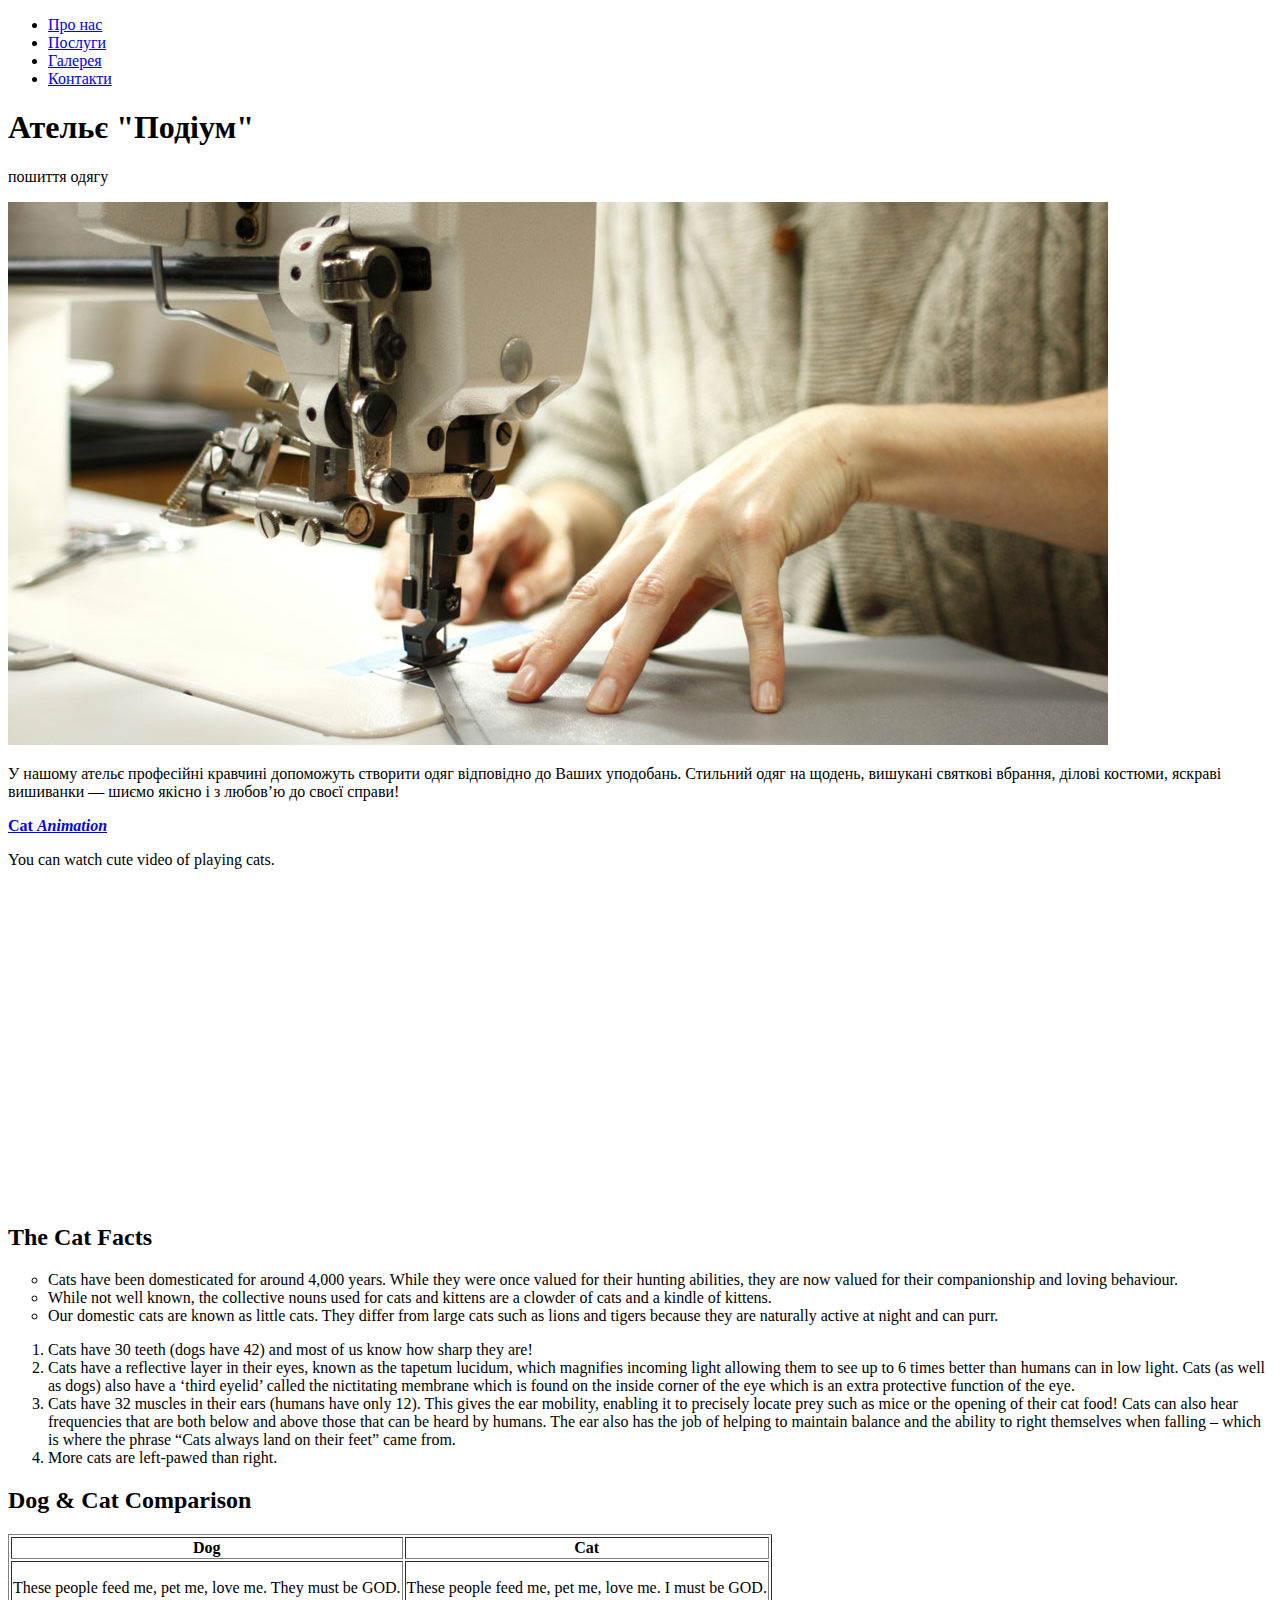
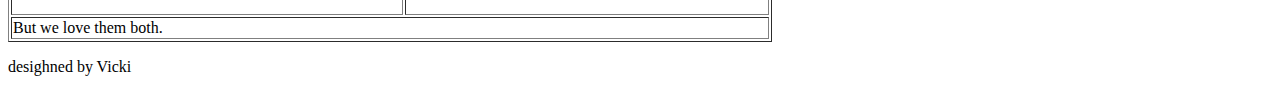
==== index.html @ 81f5ac14 "saving sample" ====
<!DOCTYPE html>
<html lang="uk">
    <head>
        <meta charset="UTF-8">
        <meta name="viewport" content="width=device-width, initial-scale=1.0">
        <meta http-equiv="X-UA-Compatible" content="ie=edge">
        <title>Ательє "Подіум"</title>
    </head>
    <body>
        <header>
            <nav>
                <ul>
                    <li><a href="#about-us">Про нас</a></li>
                    <li><a href="#services">Послуги</a></li>
                    <li><a href="#galery">Галерея</a></li>
                    <li><a href="#contacts">Контакти</a></li>
                </ul>
            </nav>
        </header>
        <main>
            <h1>Ательє "Подіум"</h1>
            <p>пошиття одягу</p>
            <img src="img/sewing.jpg" alt="Фото процесу пошиття">
            
            <p>У нашому ательє професійні кравчині допоможуть створити одяг відповідно до Ваших уподобань. Стильний одяг на щодень, вишукані святкові вбрання, ділові костюми, яскраві вишиванки — шиємо якісно і з любов’ю до своєї справи!</p>
            <a href="https://www.catgifpage.com/">
                <b>
                    Cat <i>Animation</i>
                </b>
            </a>
            <div>
                <p>You can watch cute video of playing cats.</p>
                <iframe width="560" height="315" src="https://www.youtube.com/embed/6TAVS8ppRBA" frameborder="0" allow="accelerometer; autoplay; encrypted-media; gyroscope; picture-in-picture" allowfullscreen></iframe>
            </div>
            <section>
                <h2>The Cat Facts</h2>
            
                <ul type="circle">
                    <li>Cats have been domesticated for around 4,000 years. While they were once valued for their hunting abilities, they are now valued for their companionship and loving behaviour.</li>
                    <li>While not well known, the collective nouns used for cats and kittens are a clowder of cats and a kindle of kittens.</li>
                    <li>Our domestic cats are known as little cats. They differ from large cats such as lions and tigers because they are naturally active at night and can purr.</li>
                </ul>
            
                <ol>
                    <li>Cats have 30 teeth (dogs have 42) and most of us know how sharp they are!</li>
                    <li>Cats have a reflective layer in their eyes, known as the tapetum lucidum, which magnifies incoming light allowing them to see up to 6 times better than humans can in low light. Cats (as well as dogs) also have a ‘third eyelid’ called the nictitating membrane which is found on the inside corner of the eye which is an extra protective function of the eye.</li>
                    <li>Cats have 32 muscles in their ears (humans have only 12). This gives the ear mobility, enabling it to precisely locate prey such as mice or the opening of their cat food! Cats can also hear frequencies that are both below and above those that can be heard by humans. The ear also has the job of helping to maintain balance and the ability to right themselves when falling – which is where the phrase “Cats always land on their feet” came from.</li>
                    <li>More cats are left-pawed than right.</li>
                </ol>
            
            </section>
            <section>
                <h2>Dog & Cat Comparison</h2>
                <table border="1">
                    <tr>
                        <th>Dog</th>
                        <th>Cat</th>
                    </tr>
                    <tr>
                        <td>
                            <p>These people feed me, pet me, love me. They must be GOD.</p>
                        </td>
                        <td>
                            <p>
                                These people feed me, pet me, love me. I must be GOD.
                            </p>
                        </td>
                    </tr>
                    <tr>
                        <td colspan="2">But we love them both.</td>
                    </tr>
                </table>
            </section>
        </main>
        <footer>
            <p>desighned by Vicki</p>
        </footer>
    </body>
</html>
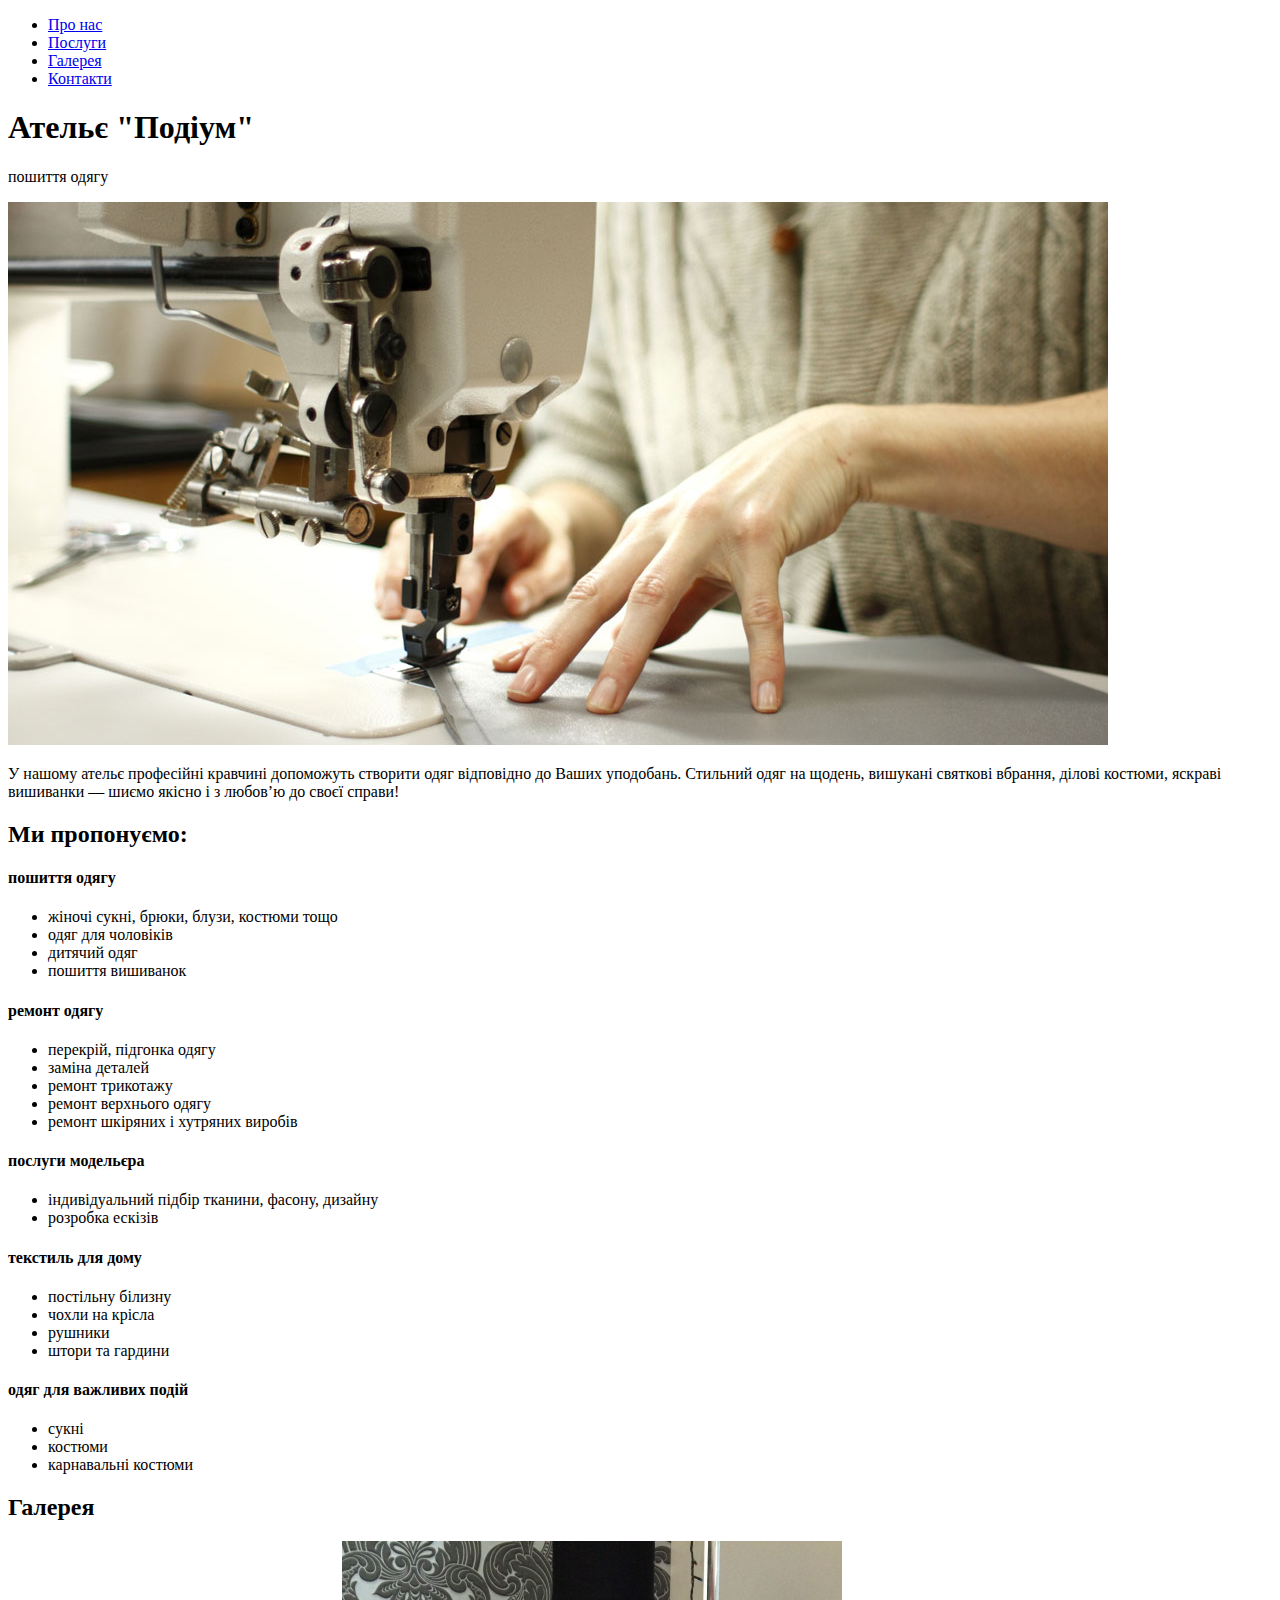
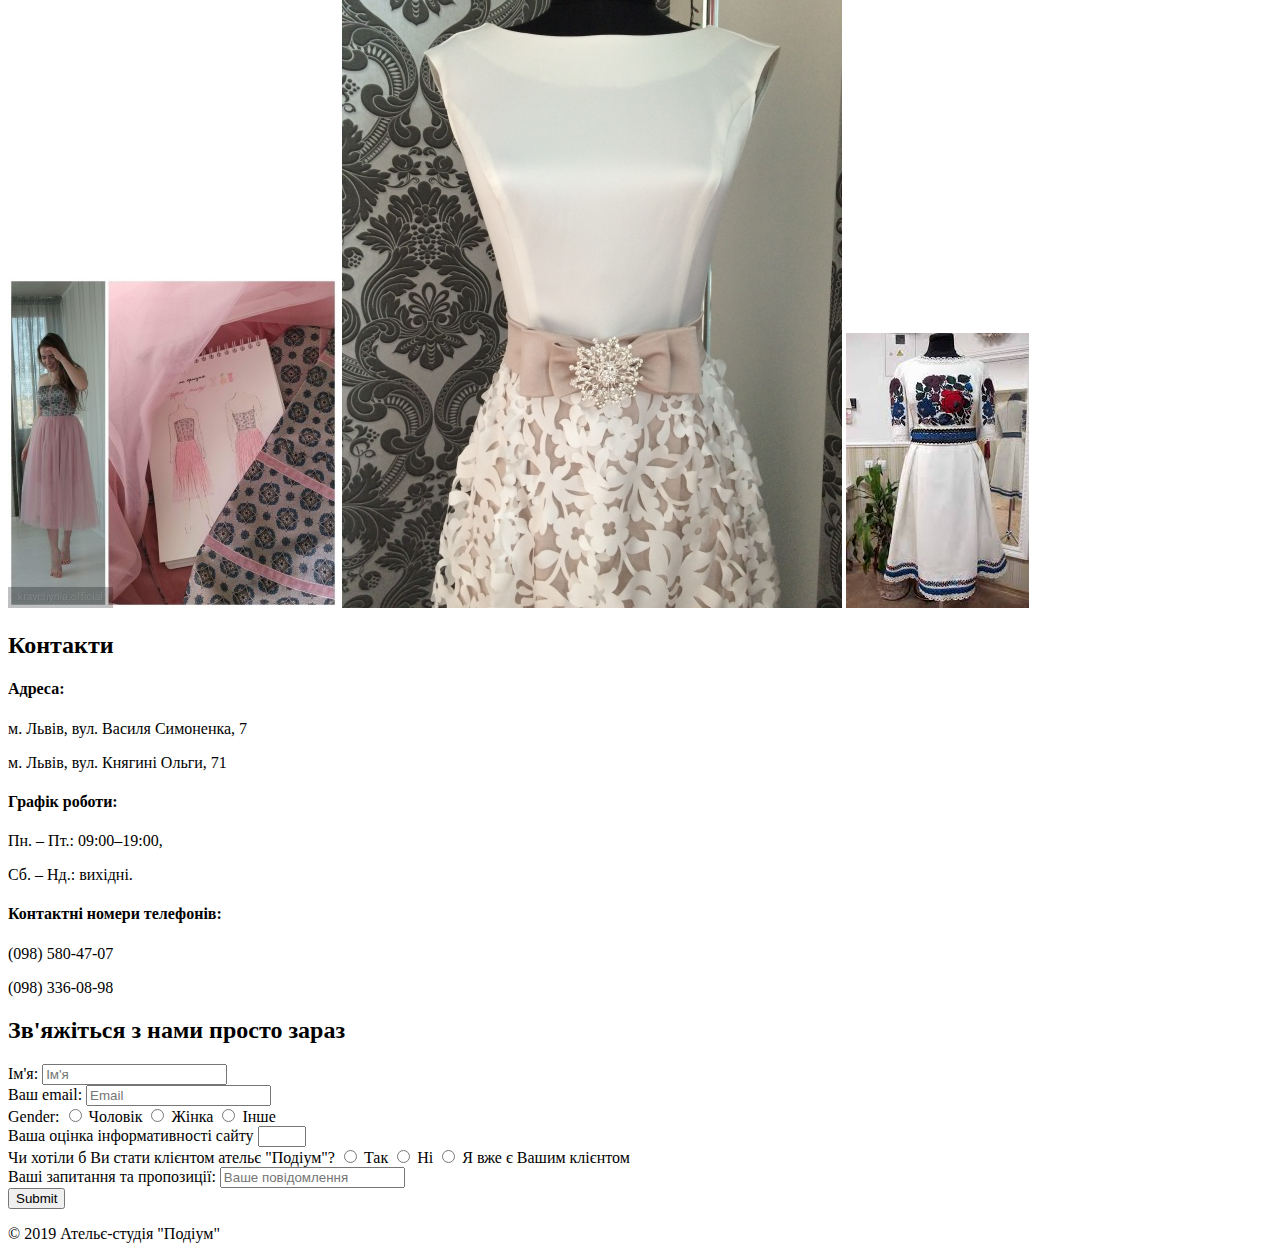
==== commit 0841c589: "demo version" ====
--- a/index.html
+++ b/index.html
@@ -22,58 +22,134 @@
             <p>пошиття одягу</p>
             <img src="img/sewing.jpg" alt="Фото процесу пошиття">
             
-            <p>У нашому ательє професійні кравчині допоможуть створити одяг відповідно до Ваших уподобань. Стильний одяг на щодень, вишукані святкові вбрання, ділові костюми, яскраві вишиванки — шиємо якісно і з любов’ю до своєї справи!</p>
-            <a href="https://www.catgifpage.com/">
-                <b>
-                    Cat <i>Animation</i>
-                </b>
-            </a>
+            <div id="about-us">
+                <p>У нашому ательє професійні кравчині допоможуть створити одяг відповідно до Ваших уподобань. Стильний одяг на щодень, вишукані святкові вбрання, ділові костюми, яскраві вишиванки — шиємо якісно і з любов’ю до своєї справи!</p>
+            </div>
+            
+            <div id="services">
+                <h2>Ми пропонуємо:</h2>
+                <section>
+                    <h4>пошиття одягу</h4>
+                    <ul>
+                        <li>жіночі сукні, брюки, блузи, костюми тощо</li>
+                        <li>одяг для чоловіків</li>
+                        <li>дитячий одяг</li>
+                        <li>пошиття вишиванок</li>
+                    </ul>
+                </section>
+                <section>
+                    <h4>ремонт одягу</h4>
+                    <ul>
+                        <li>перекрій, підгонка одягу</li>
+                        <li>заміна деталей</li>
+                        <li>ремонт трикотажу</li>
+                        <li>ремонт верхнього одягу</li>
+                        <li>ремонт шкіряних і хутряних виробів</li>
+                    </ul>
+                </section>
+                <section>
+                    <h4>послуги модельєра</h4>
+                    <ul>
+                        <li>індивідуальний підбір тканини, фасону, дизайну</li>
+                        <li>розробка ескізів</li>
+                    </ul>
+                </section>
+                <section>
+                    <h4>текстиль для дому</h4>
+                    <ul>
+                        <li>постільну білизну</li>
+                        <li>чохли на крісла</li>
+                        <li>рушники</li>
+                        <li>штори та гардини</li>
+                    </ul>
+                </section>
+                <section>
+                    <h4>одяг для важливих подій</h4>
+                    <ul>
+                        <li>сукні</li>
+                        <li>костюми</li>
+                        <li>карнавальні костюми</li>
+                    </ul>
+                </section>
+            </div>
+            
+            <div id="galery">
+                <h2>Галерея</h2>
+                <img src="img/dress1.jpg" alt="Рожева сукня та її ескіз">
+                <img src="img/dress2.jpg" alt="Молочна сукня з вирізною спідницею">
+                <img src="img/dress3.jpg" alt="Вишита сукня">
+            </div>
+            
+            <div id="contacts">
+                <h2>Контакти</h2>
+                <section>
+                    <h4>Адреса:</h4>
+                    <p>м. Львів, вул. Василя Симоненка, 7</p>
+                    <p>м. Львів, вул. Княгині Ольги, 71</p>
+                </section>
+                <section>
+                    <h4>Графік роботи:</h4>
+                    <p>Пн. – Пт.: 09:00–19:00,</p>
+                    <p>Сб. – Нд.: вихідні.</p>
+                </section>
+                <section>
+                    <h4>Контактні номери телефонів:</h4>
+                    <p>(098) 580-47-07</p>
+                    <p>(098) 336-08-98</p>
+                </section>
+            </div>
+            
             <div>
-                <p>You can watch cute video of playing cats.</p>
-                <iframe width="560" height="315" src="https://www.youtube.com/embed/6TAVS8ppRBA" frameborder="0" allow="accelerometer; autoplay; encrypted-media; gyroscope; picture-in-picture" allowfullscreen></iframe>
+                <h2>Зв'яжіться з нами просто зараз</h2>
+                <form method="POST" action="https://formspree.io/victoriasemchuk@gmail.com" enctype="multipart/form-data">
+                    <label>
+                        Ім'я: <input type="text" placeholder="Ім'я"
+                          name="клієнт-ім'я" required>
+                    </label>
+                    <br>
+                    <label>
+                        Ваш email: <input type="email" placeholder="Email"
+                          name="клієнт-email" required>
+                    </label>
+                    <br>
+                    <label>Gender:</label>
+                    <label>
+                        <input type="radio" name="стать" value="чол"> Чоловік 
+                    </label>
+                    <label>
+                        <input type="radio" name="стать" value="жін"> Жінка 
+                    </label>
+                    <label>
+                        <input type="radio" name="стать" value="ін"> Інше 
+                    </label>
+                    <br>
+                    <label>
+                        Ваша оцінка інформативності сайту 
+                        <input type="number" name="оцінка" min="1" max="5"> 
+                    </label>
+                    <br>
+                    <label>Чи хотіли б Ви стати клієнтом ательє "Подіум"?</label>
+                    <label>
+                        <input type="radio" name="бажання" value="так"> Так 
+                    </label>
+                    <label>
+                        <input type="radio" name="бажання" value="ні"> Ні 
+                    </label>
+                    <label>
+                        <input type="radio" name="бажання" value="вже"> Я вже є Вашим клієнтом
+                    </label>
+                    <br>
+                    <label>
+                        Ваші запитання та пропозиції: <input type="text" placeholder="Ваше повідомлення"
+                         name="повідомлення" required>
+                    </label>
+                    <br>
+                    <input type="submit">
+                </form>    
             </div>
-            <section>
-                <h2>The Cat Facts</h2>
-            
-                <ul type="circle">
-                    <li>Cats have been domesticated for around 4,000 years. While they were once valued for their hunting abilities, they are now valued for their companionship and loving behaviour.</li>
-                    <li>While not well known, the collective nouns used for cats and kittens are a clowder of cats and a kindle of kittens.</li>
-                    <li>Our domestic cats are known as little cats. They differ from large cats such as lions and tigers because they are naturally active at night and can purr.</li>
-                </ul>
-            
-                <ol>
-                    <li>Cats have 30 teeth (dogs have 42) and most of us know how sharp they are!</li>
-                    <li>Cats have a reflective layer in their eyes, known as the tapetum lucidum, which magnifies incoming light allowing them to see up to 6 times better than humans can in low light. Cats (as well as dogs) also have a ‘third eyelid’ called the nictitating membrane which is found on the inside corner of the eye which is an extra protective function of the eye.</li>
-                    <li>Cats have 32 muscles in their ears (humans have only 12). This gives the ear mobility, enabling it to precisely locate prey such as mice or the opening of their cat food! Cats can also hear frequencies that are both below and above those that can be heard by humans. The ear also has the job of helping to maintain balance and the ability to right themselves when falling – which is where the phrase “Cats always land on their feet” came from.</li>
-                    <li>More cats are left-pawed than right.</li>
-                </ol>
-            
-            </section>
-            <section>
-                <h2>Dog & Cat Comparison</h2>
-                <table border="1">
-                    <tr>
-                        <th>Dog</th>
-                        <th>Cat</th>
-                    </tr>
-                    <tr>
-                        <td>
-                            <p>These people feed me, pet me, love me. They must be GOD.</p>
-                        </td>
-                        <td>
-                            <p>
-                                These people feed me, pet me, love me. I must be GOD.
-                            </p>
-                        </td>
-                    </tr>
-                    <tr>
-                        <td colspan="2">But we love them both.</td>
-                    </tr>
-                </table>
-            </section>
         </main>
         <footer>
-            <p>desighned by Vicki</p>
+            <p>© 2019 Ательє-студія "Подіум"</p>
         </footer>
     </body>
 </html>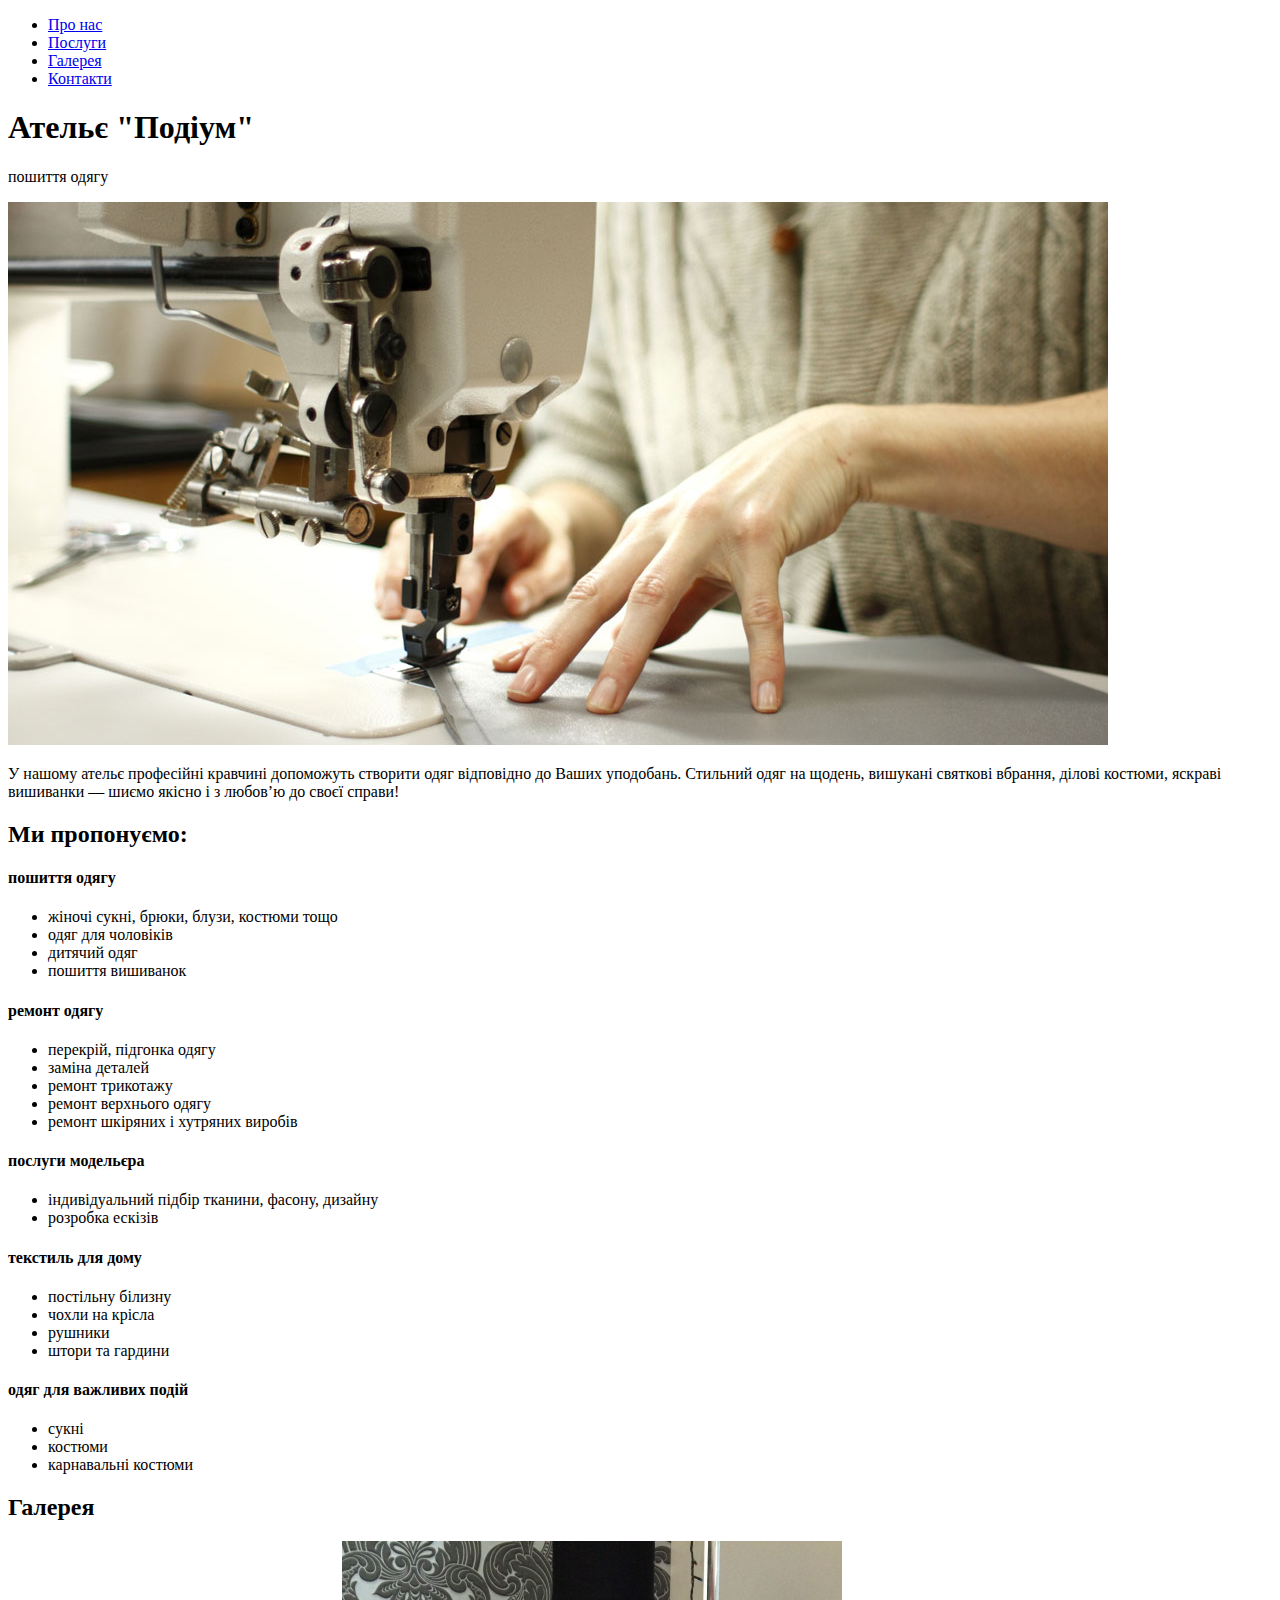
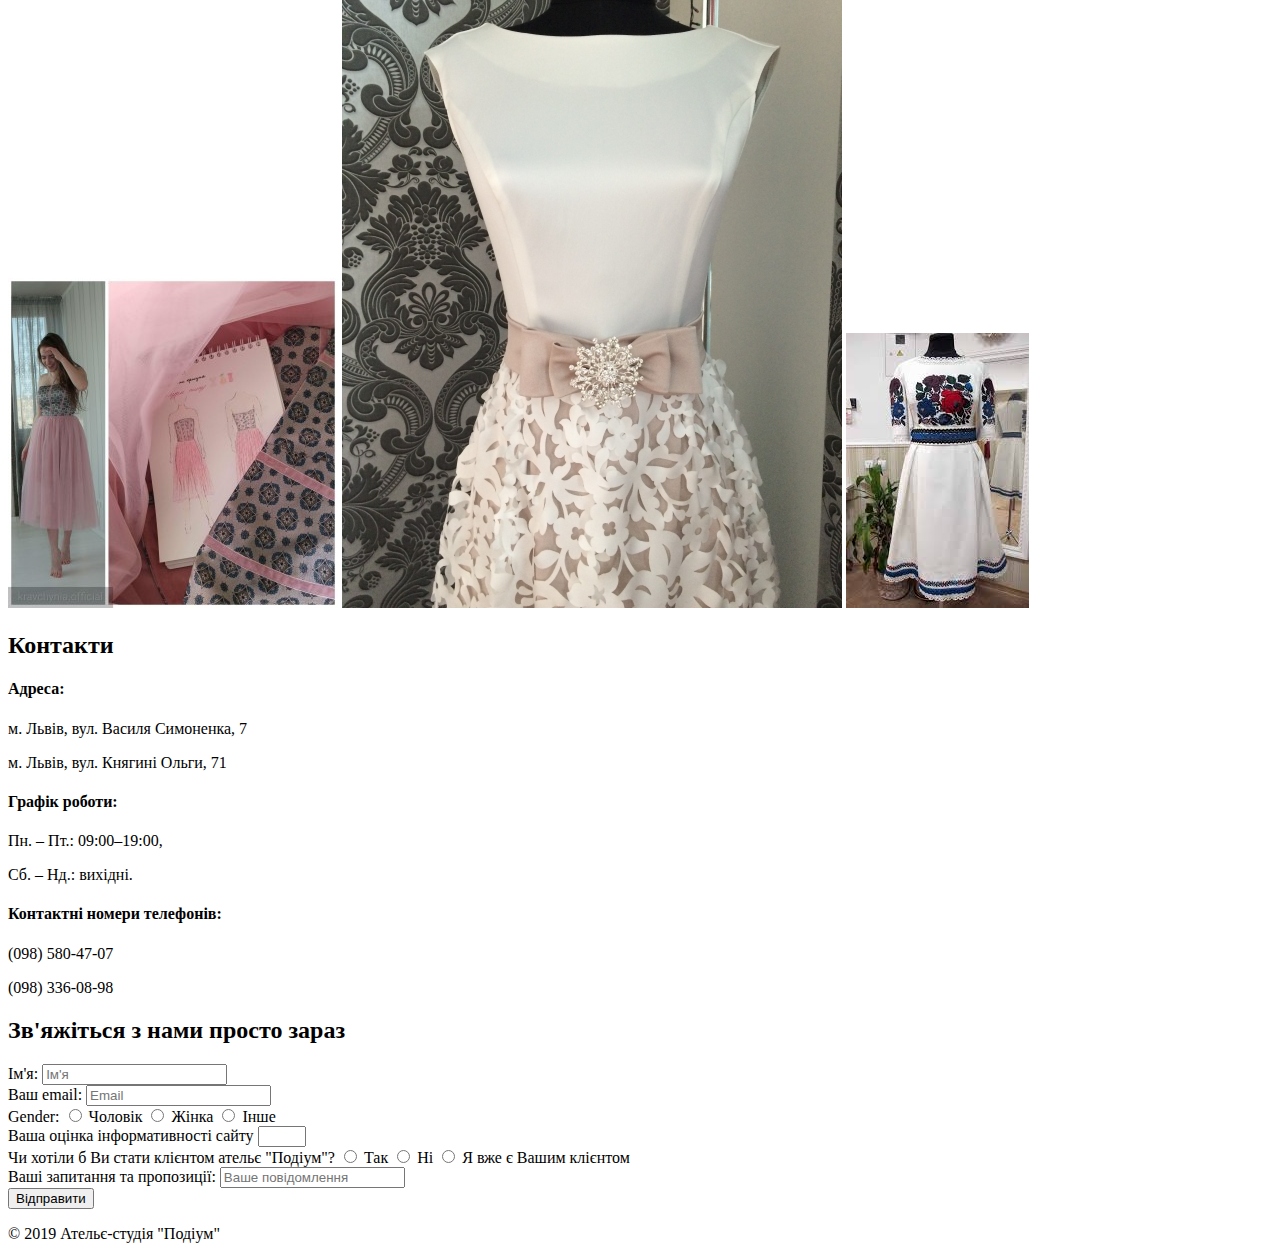
==== commit 1fa0a1dd: "change submit value" ====
--- a/index.html
+++ b/index.html
@@ -144,7 +144,7 @@
                          name="повідомлення" required>
                     </label>
                     <br>
-                    <input type="submit">
+                    <input type="submit" value="Відправити">
                 </form>    
             </div>
         </main>
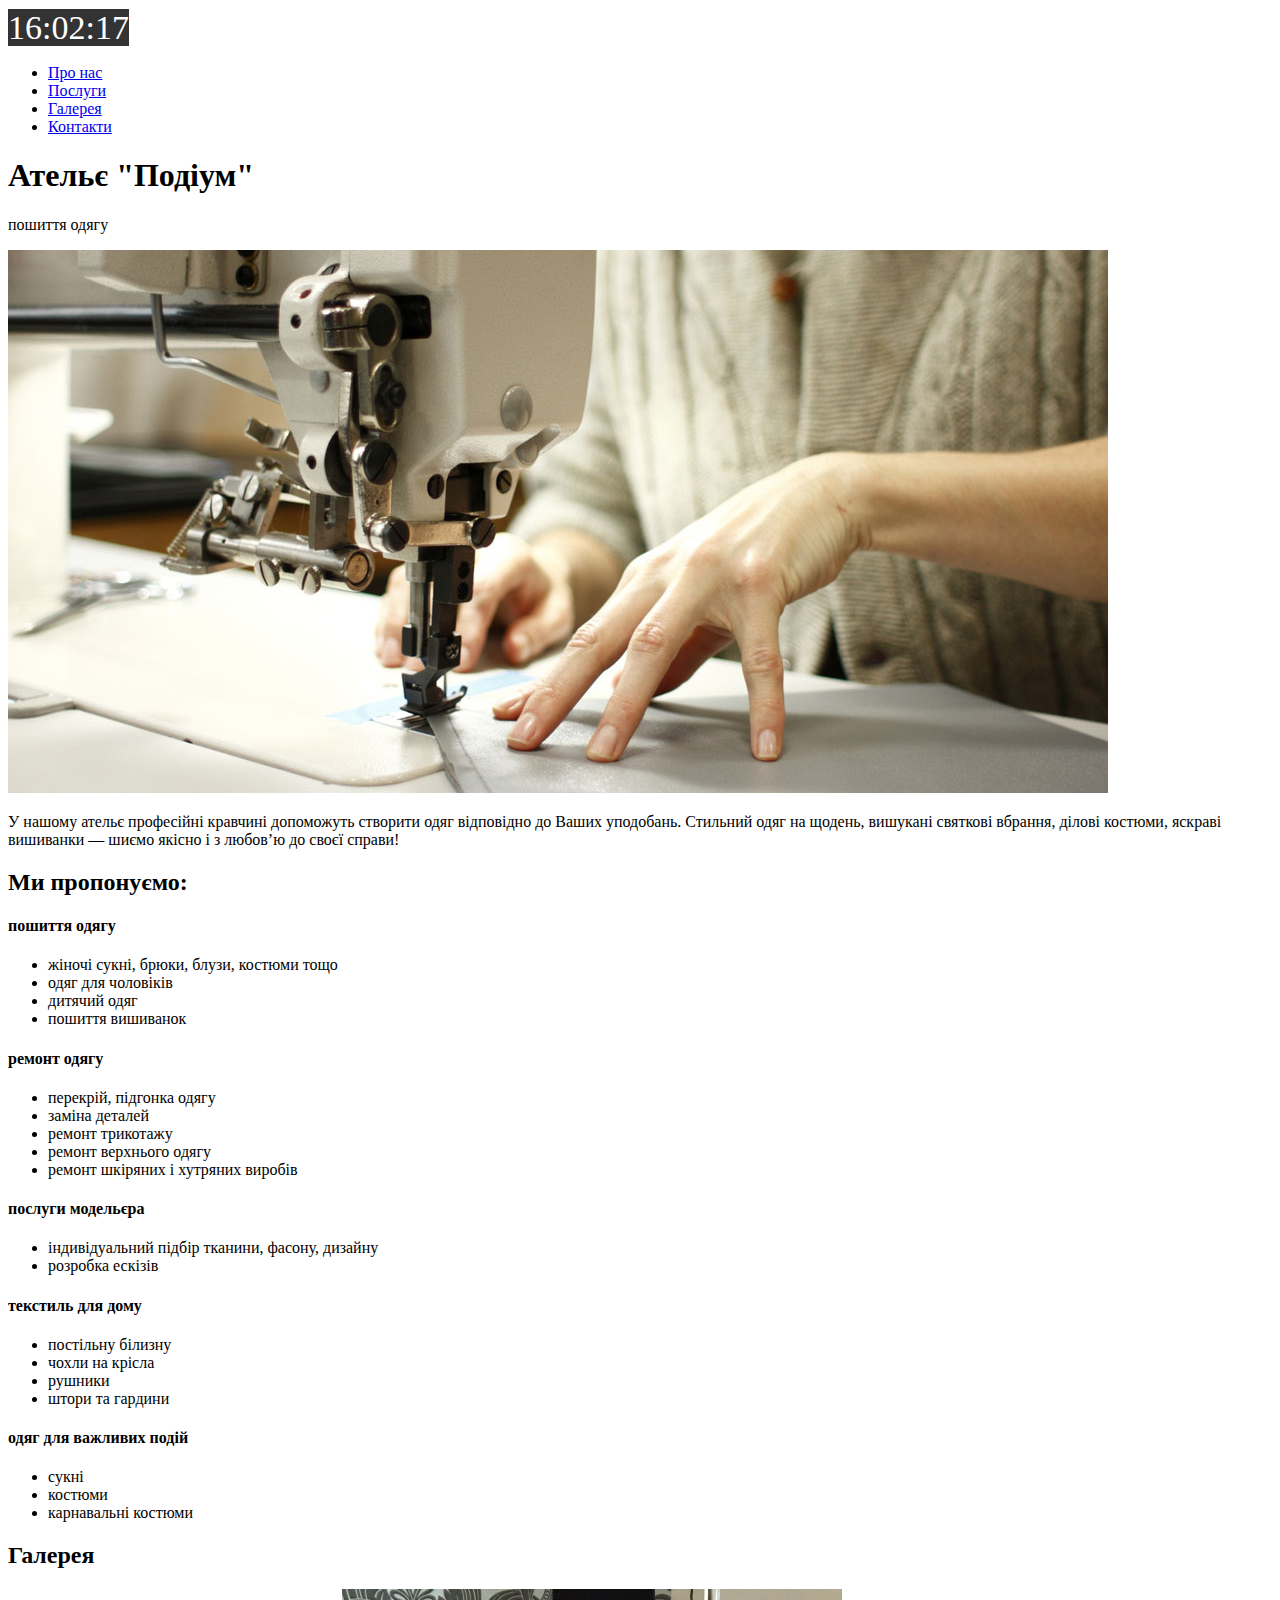
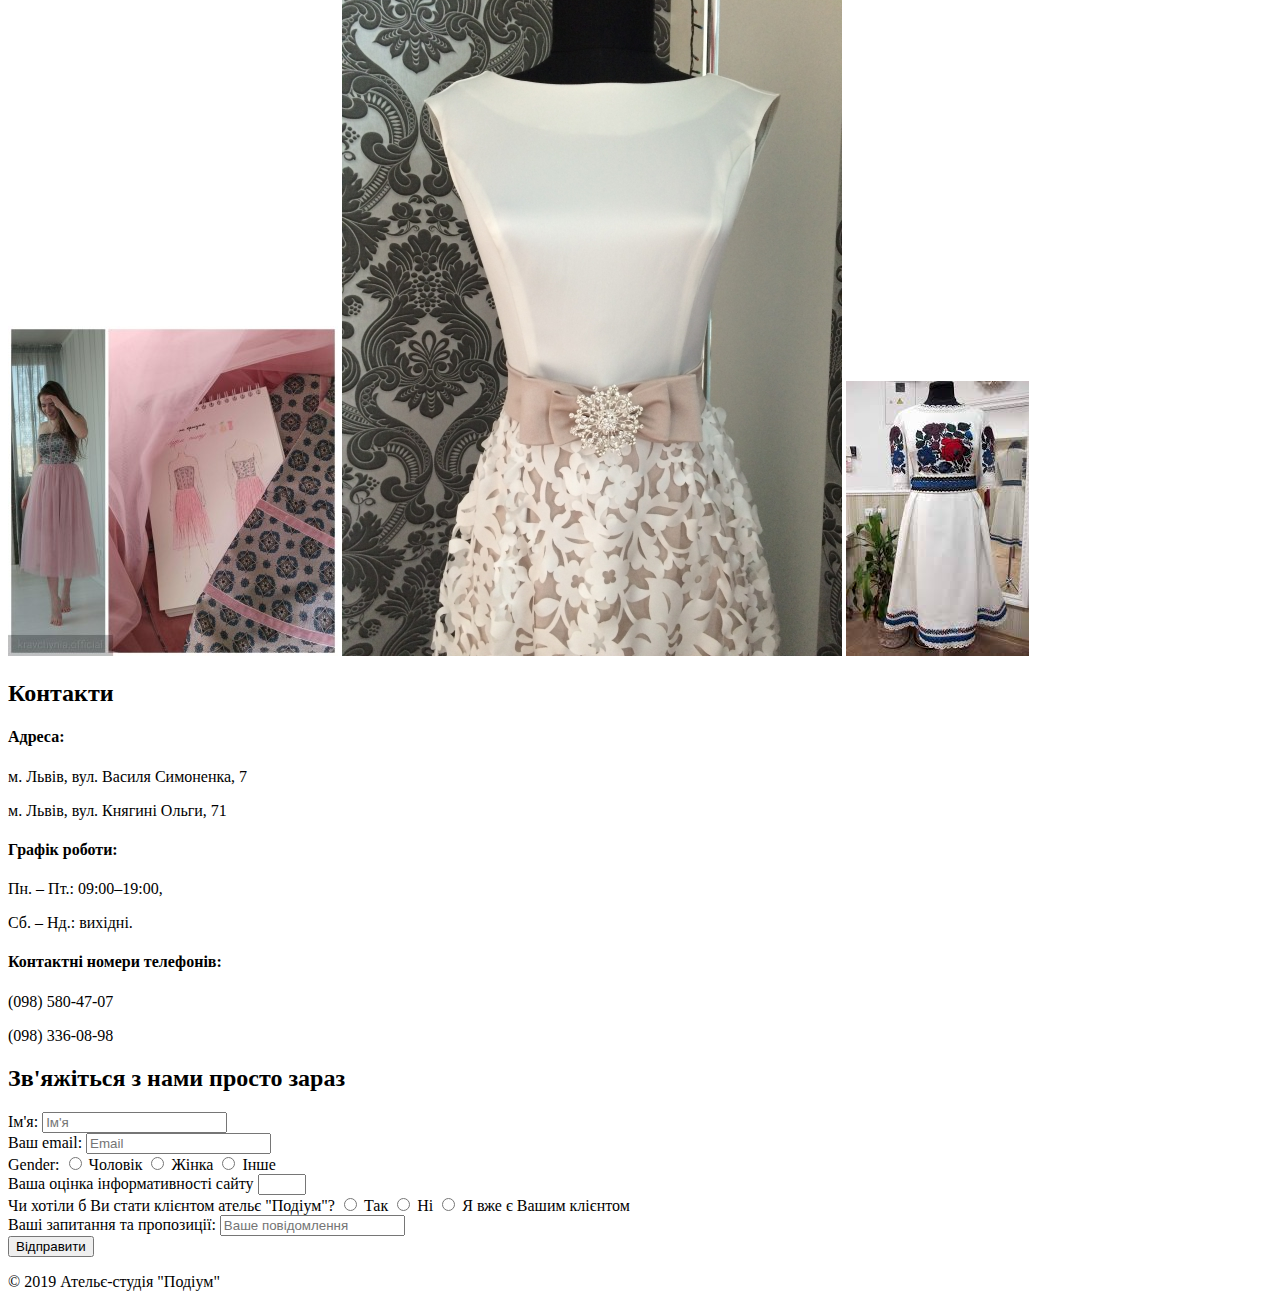
==== commit 24b6c387: "adding a clock" ====
--- a/index.html
+++ b/index.html
@@ -4,15 +4,17 @@
         <meta charset="UTF-8">
         <meta name="viewport" content="width=device-width, initial-scale=1.0">
         <meta http-equiv="X-UA-Compatible" content="ie=edge">
+        <link rel="stylesheet" href="css/index.css">
         <title>Ательє "Подіум"</title>
     </head>
-    <body>
+    <body onLoad="updateClock(); setInterval('updateClock()', 1000 )">
         <header>
+            <span id="clock">&nbsp;</span>
             <nav>
                 <ul>
                     <li><a href="#about-us">Про нас</a></li>
                     <li><a href="#services">Послуги</a></li>
-                    <li><a href="#galery">Галерея</a></li>
+                    <li><a href="#gallery">Галерея</a></li>
                     <li><a href="#contacts">Контакти</a></li>
                 </ul>
             </nav>
@@ -73,7 +75,7 @@
                 </section>
             </div>
             
-            <div id="galery">
+            <div id="gallery">
                 <h2>Галерея</h2>
                 <img src="img/dress1.jpg" alt="Рожева сукня та її ескіз">
                 <img src="img/dress2.jpg" alt="Молочна сукня з вирізною спідницею">
@@ -151,5 +153,11 @@
         <footer>
             <p>© 2019 Ательє-студія "Подіум"</p>
         </footer>
+        
+        <script src="https://code.jquery.com/jquery-3.3.1.min.js"
+        integrity="sha256-FgpCb/KJQlLNfOu91ta32o/NMZxltwRo8QtmkMRdAu8="
+        crossorigin="anonymous"></script>
+     
+        <script src="js/index.js"></script>
     </body>
 </html>--- a/css/index.css
+++ b/css/index.css
@@ -0,0 +1,11 @@
+#clock {
+  margin: 20px auto;
+  padding: 0;
+  background: #333;
+  width: 100%;
+  text-align: center;
+  line-height: 40px;
+  color: #fff;
+  font-size: 34px;
+  font-family: calibri;
+}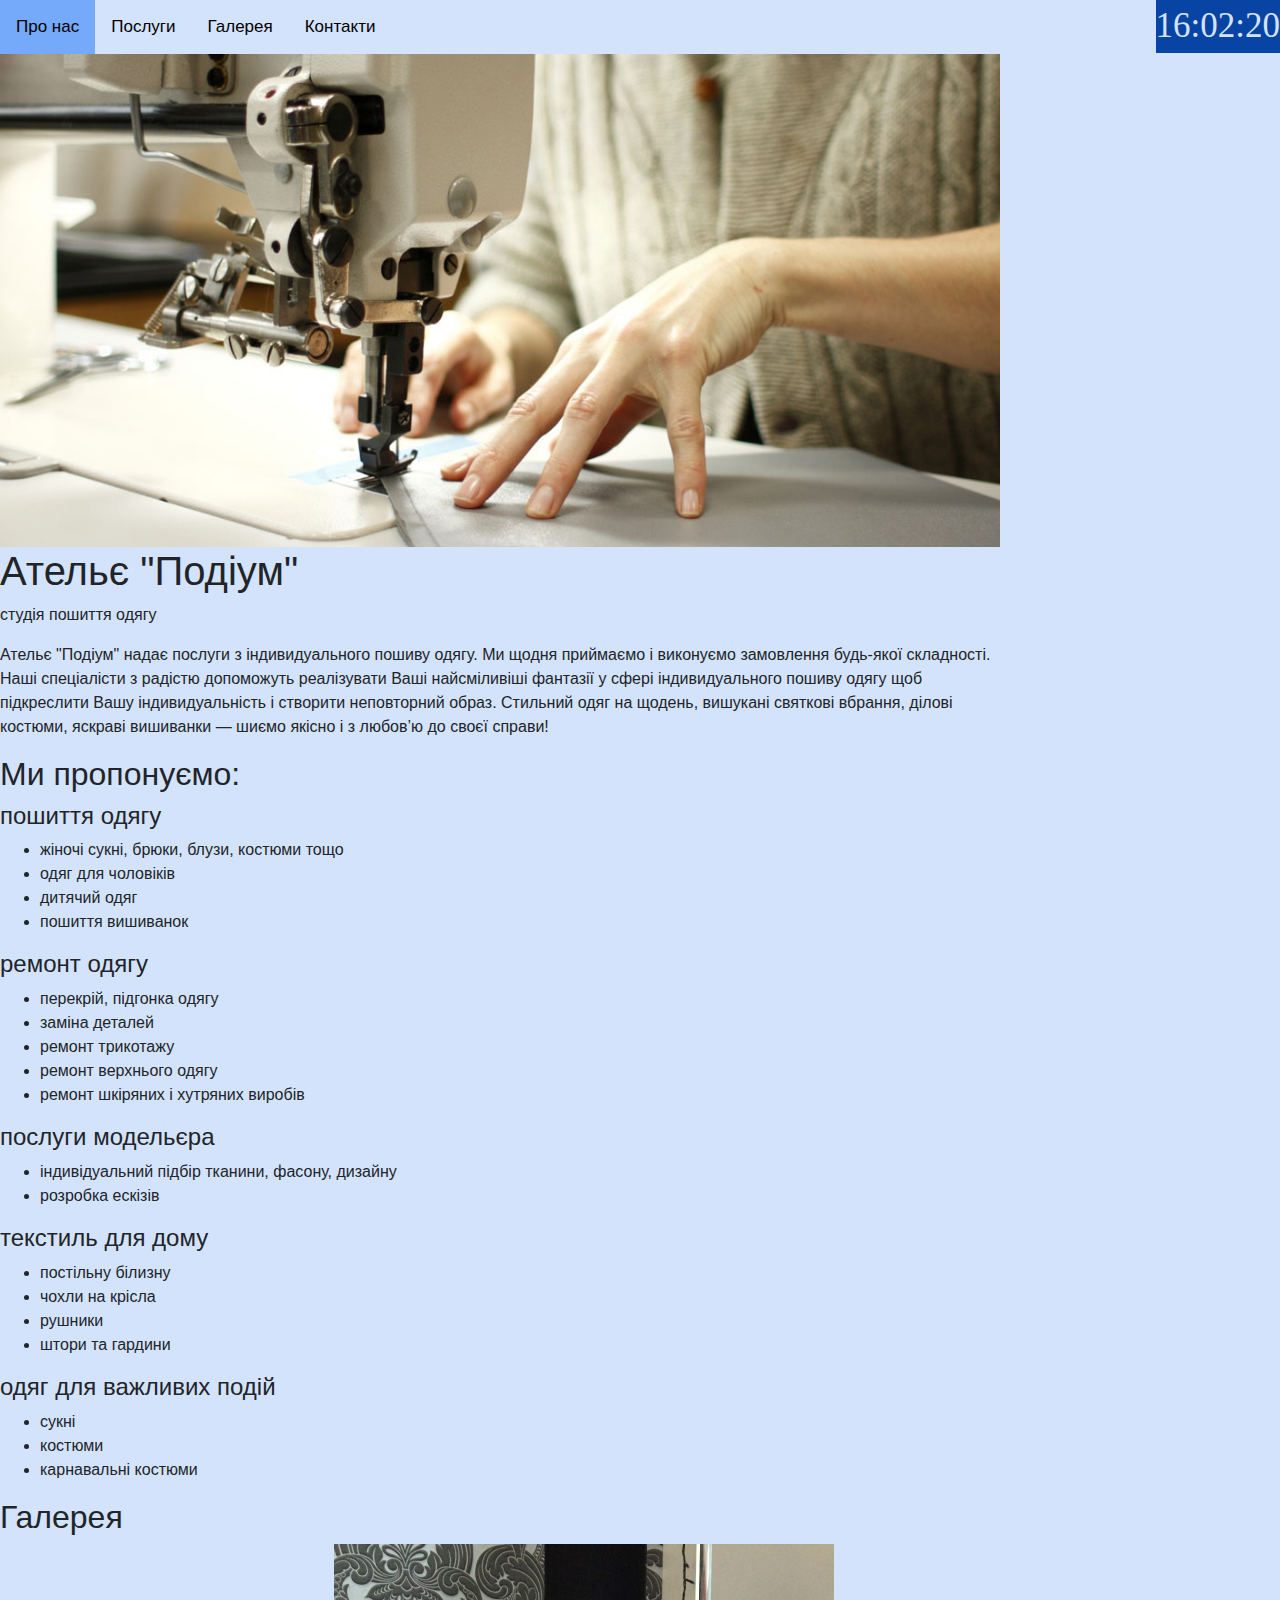
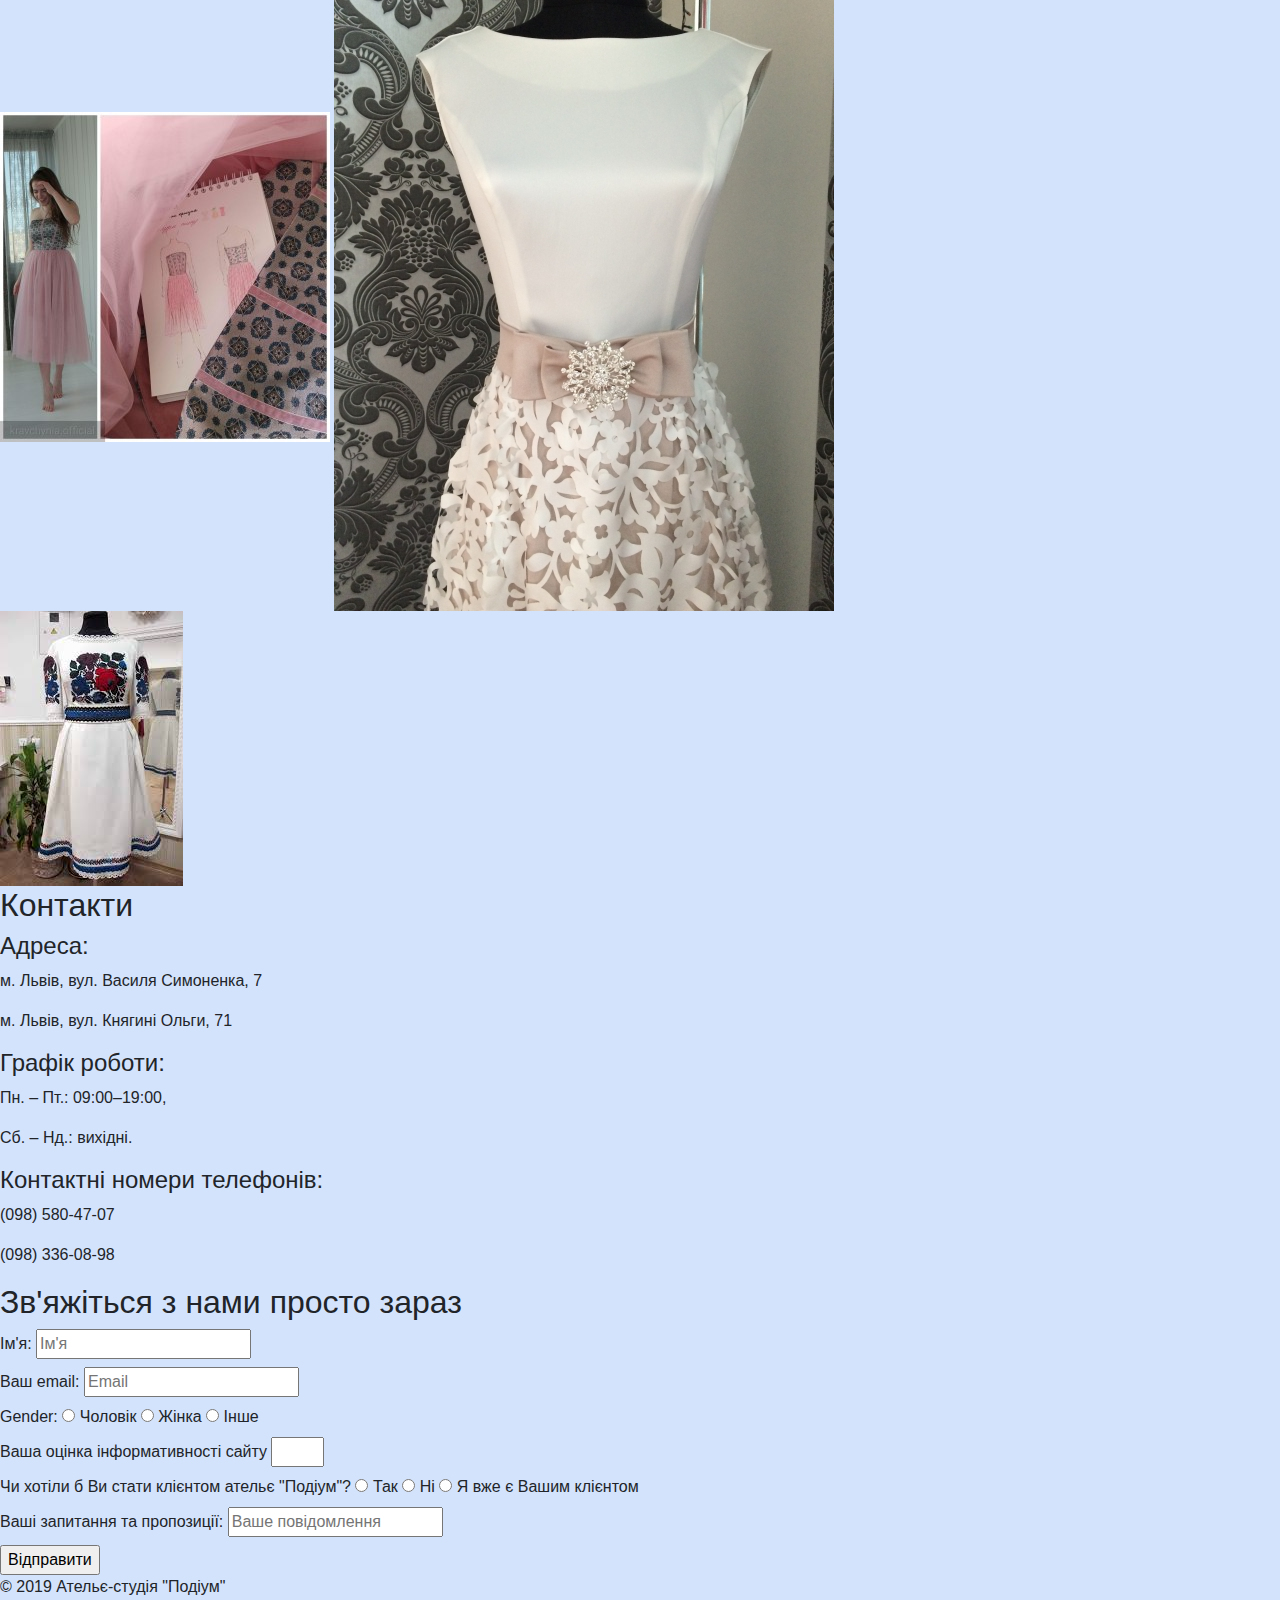
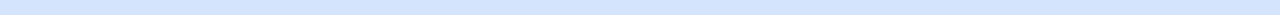
==== commit 91ea26ed: "demo header" ====
--- a/index.html
+++ b/index.html
@@ -4,28 +4,35 @@
         <meta charset="UTF-8">
         <meta name="viewport" content="width=device-width, initial-scale=1.0">
         <meta http-equiv="X-UA-Compatible" content="ie=edge">
+        
+        <link rel="stylesheet" href="https://stackpath.bootstrapcdn.com/bootstrap/4.3.1/css/bootstrap.min.css" integrity="sha384-ggOyR0iXCbMQv3Xipma34MD+dH/1fQ784/j6cY/iJTQUOhcWr7x9JvoRxT2MZw1T" crossorigin="anonymous">
+        <link rel="stylesheet" href="https://cdnjs.cloudflare.com/ajax/libs/font-awesome/4.7.0/css/font-awesome.min.css">
+        <link rel="stylesheet" href="https://use.fontawesome.com/releases/v5.8.1/css/all.css" integrity="sha384-50oBUHEmvpQ+1lW4y57PTFmhCaXp0ML5d60M1M7uH2+nqUivzIebhndOJK28anvf" crossorigin="anonymous">
         <link rel="stylesheet" href="css/index.css">
+        
         <title>Ательє "Подіум"</title>
     </head>
     <body onLoad="updateClock(); setInterval('updateClock()', 1000 )">
         <header>
-            <span id="clock">&nbsp;</span>
-            <nav>
-                <ul>
-                    <li><a href="#about-us">Про нас</a></li>
-                    <li><a href="#services">Послуги</a></li>
-                    <li><a href="#gallery">Галерея</a></li>
-                    <li><a href="#contacts">Контакти</a></li>
-                </ul>
-            </nav>
+            <div class="topnav" id="myTopnav">
+                <a href="javascript:void(0);" class="icon" onclick="myFunction()">
+                    <i class="fa fa-bars"></i>
+                </a>
+                <a href="#about-us" class="active">Про нас</a>
+                <a href="#services">Послуги</a>
+                <a href="#gallery">Галерея</a>
+                <a href="#contacts">Контакти</a>
+                <span id="clock">&nbsp;</span>
+            </div>
         </header>
         <main>
-            <h1>Ательє "Подіум"</h1>
-            <p>пошиття одягу</p>
-            <img src="img/sewing.jpg" alt="Фото процесу пошиття">
+            <img class="main-img" src="img/sewing.jpg" alt="Фото процесу пошиття">
             
-            <div id="about-us">
-                <p>У нашому ательє професійні кравчині допоможуть створити одяг відповідно до Ваших уподобань. Стильний одяг на щодень, вишукані святкові вбрання, ділові костюми, яскраві вишиванки — шиємо якісно і з любов’ю до своєї справи!</p>
+            <h1 id="about-us">Ательє "Подіум"</h1>
+            <p>студія пошиття одягу</p>
+            
+            <div>
+                <p>Ательє "Подіум" надає послуги з індивидуального пошиву одягу. Ми щодня приймаємо і виконуємо замовлення будь-якої складності. Наші спеціалісти з радістю допоможуть реалізувати Ваші найсміливіші фантазії у сфері індивидуального пошиву одягу щоб підкреслити Вашу індивидуальність і створити неповторний образ. Стильний одяг на щодень, вишукані святкові вбрання, ділові костюми, яскраві вишиванки — шиємо якісно і з любов’ю до своєї справи!</p>
             </div>
             
             <div id="services">
@@ -154,10 +161,11 @@
             <p>© 2019 Ательє-студія "Подіум"</p>
         </footer>
         
-        <script src="https://code.jquery.com/jquery-3.3.1.min.js"
-        integrity="sha256-FgpCb/KJQlLNfOu91ta32o/NMZxltwRo8QtmkMRdAu8="
-        crossorigin="anonymous"></script>
-     
+        <script src="https://code.jquery.com/jquery-3.3.1.min.js" integrity="sha256-FgpCb/KJQlLNfOu91ta32o/NMZxltwRo8QtmkMRdAu8="
+                crossorigin="anonymous"></script>
+        <script src="https://cdnjs.cloudflare.com/ajax/libs/popper.js/1.14.7/umd/popper.min.js" integrity="sha384-UO2eT0CpHqdSJQ6hJty5KVphtPhzWj9WO1clHTMGa3JDZwrnQq4sF86dIHNDz0W1" crossorigin="anonymous"></script>
+        <script src="https://stackpath.bootstrapcdn.com/bootstrap/4.3.1/js/bootstrap.min.js" integrity="sha384-JjSmVgyd0p3pXB1rRibZUAYoIIy6OrQ6VrjIEaFf/nJGzIxFDsf4x0xIM+B07jRM" crossorigin="anonymous"></script>
+        
         <script src="js/index.js"></script>
     </body>
 </html>--- a/css/index.css
+++ b/css/index.css
@@ -1,11 +1,72 @@
+:root {
+  max-width: 1000px;
+  scroll-behavior: smooth;
+  --my-lightBlue: #d4e3fc;
+  --my-mediumBlue: #75a9f9;
+  --my-darkBlue: #0844a4;
+}
+
+body {
+    background: var(--my-lightBlue);
+}
+
 #clock {
-  margin: 20px auto;
+  position: absolute;
+  right: 0;
+  top: 0;
   padding: 0;
-  background: #333;
+  background: var(--my-darkBlue);
+  text-align: right;
+  color: var(--my-lightBlue);
+  font-size: 35px;
+  font-family: calibri;
+}
+
+.topnav {
+  overflow: hidden;
+}
+
+.topnav a {
+  float: left;
+  display: block;
+  color: black;
+  text-align: center;
+  padding: 14px 16px;
+  text-decoration: none;
+  font-size: 17px;
+}
+
+.topnav a:hover {
+  background-color: var(--my-mediumBlue);
+}
+
+.topnav .icon {
+  display: none;
+}
+
+@media screen and (max-width: 600px) {
+  .topnav a:not(:first-child) {display: none;}
+  .topnav a.icon {
+    float: left;
+    display: block;
+    color: var(--my-darkBlue);
+  }
+}
+
+@media screen and (max-width: 600px) {
+  .topnav.responsive {position: relative;}
+  .topnav.responsive a.icon {
+    position: absolute;
+    right: 0;
+    top: 0;
+  }
+  .topnav.responsive a {
+    float: none;
+    display: block;
+    text-align: left;
+  }
+}
+
+.main-img {
   width: 100%;
-  text-align: center;
-  line-height: 40px;
-  color: #fff;
-  font-size: 34px;
-  font-family: calibri;
-}+}
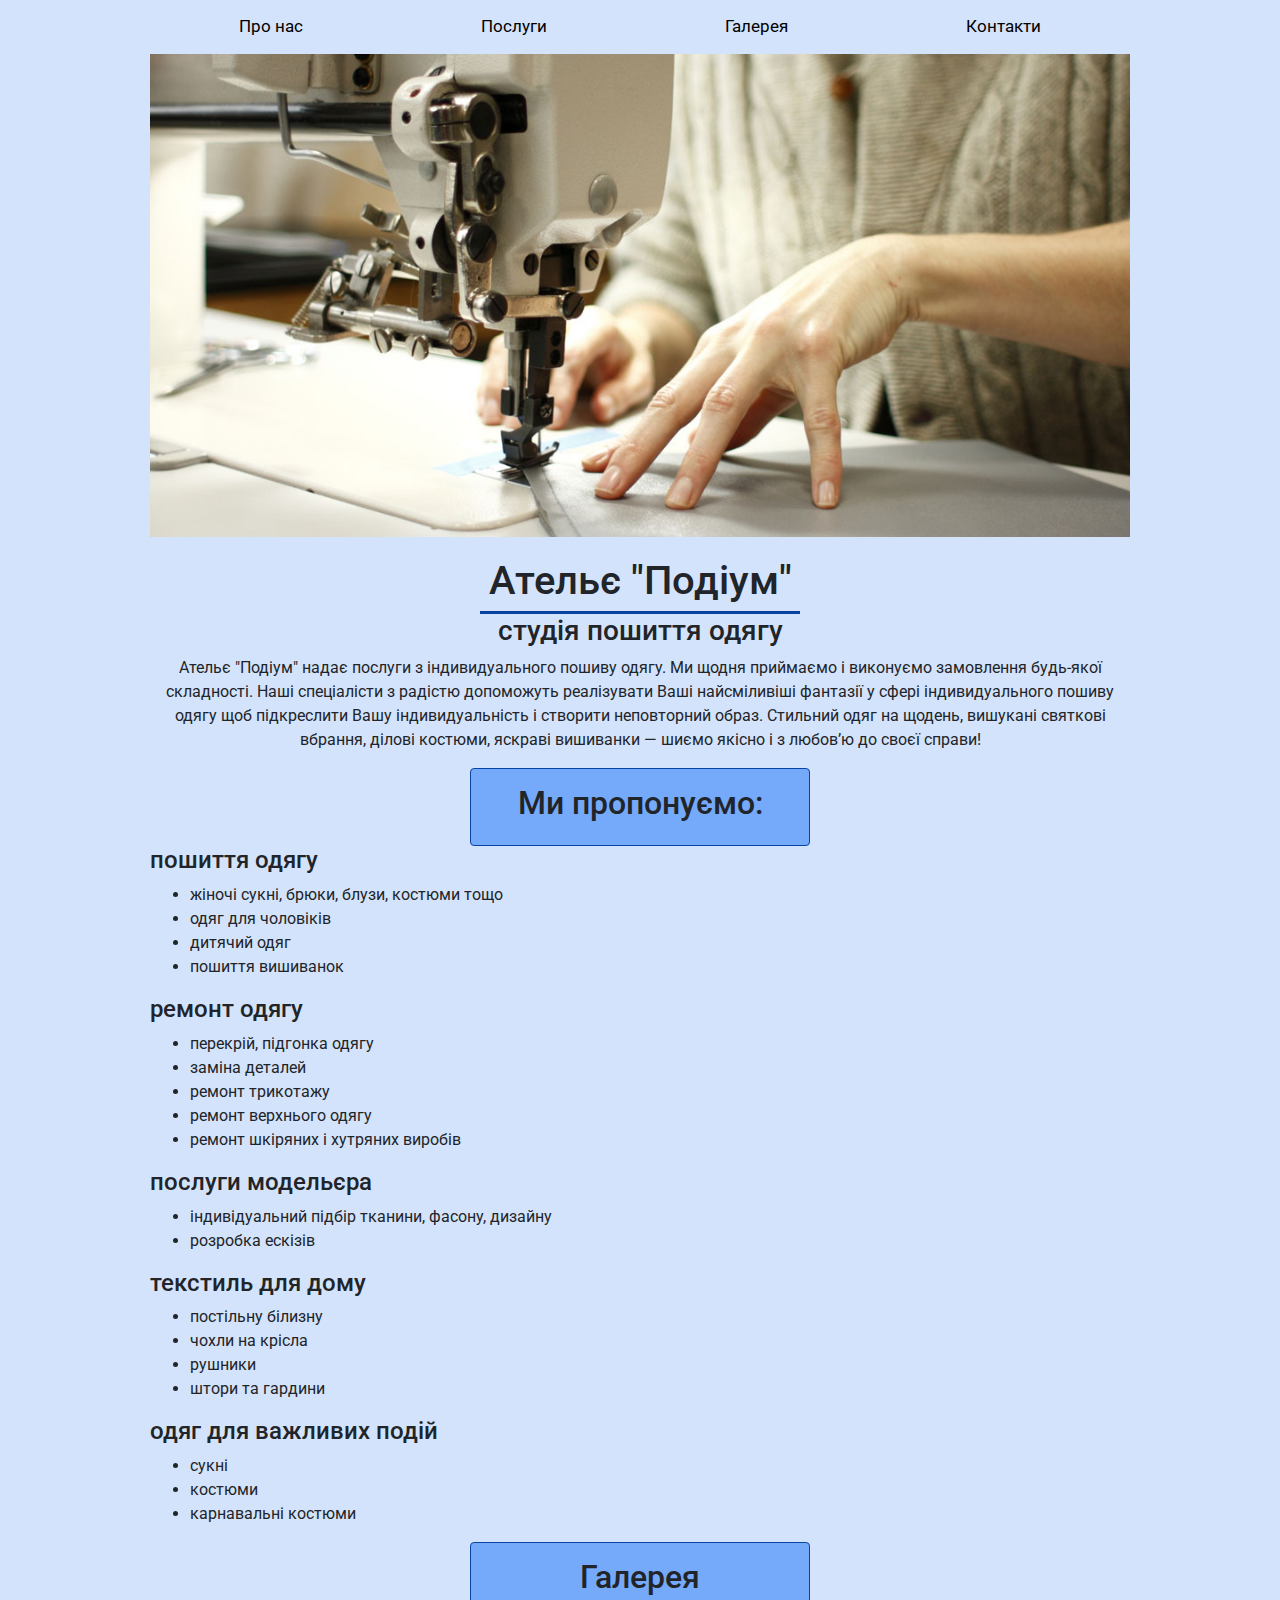
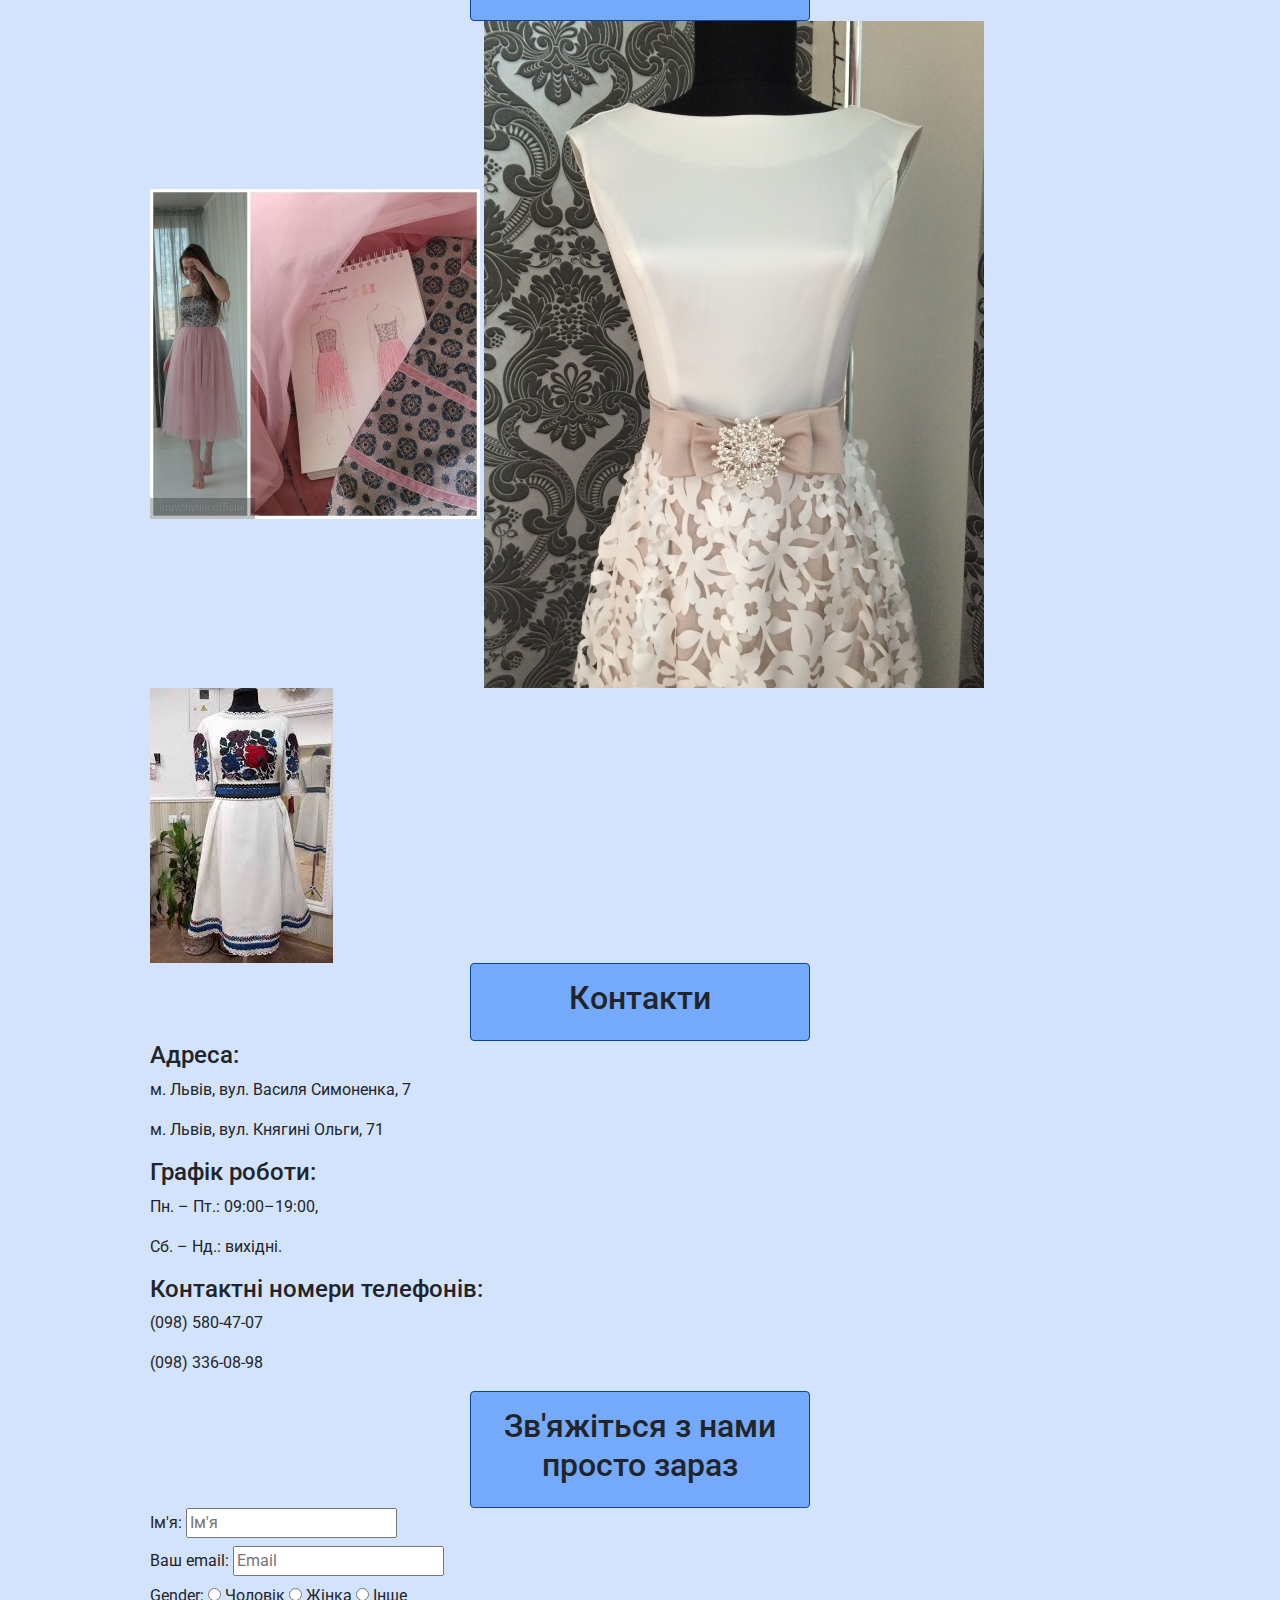
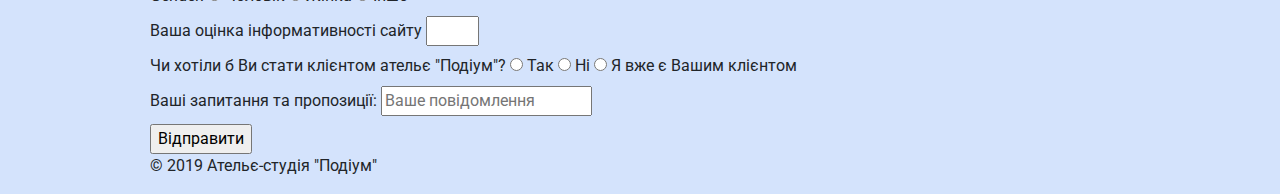
==== commit efc32a3e: "navigation & titles are done" ====
--- a/index.html
+++ b/index.html
@@ -7,12 +7,13 @@
         
         <link rel="stylesheet" href="https://stackpath.bootstrapcdn.com/bootstrap/4.3.1/css/bootstrap.min.css" integrity="sha384-ggOyR0iXCbMQv3Xipma34MD+dH/1fQ784/j6cY/iJTQUOhcWr7x9JvoRxT2MZw1T" crossorigin="anonymous">
         <link rel="stylesheet" href="https://cdnjs.cloudflare.com/ajax/libs/font-awesome/4.7.0/css/font-awesome.min.css">
+        <link href="https://fonts.googleapis.com/css?family=Roboto" rel="stylesheet">
         <link rel="stylesheet" href="https://use.fontawesome.com/releases/v5.8.1/css/all.css" integrity="sha384-50oBUHEmvpQ+1lW4y57PTFmhCaXp0ML5d60M1M7uH2+nqUivzIebhndOJK28anvf" crossorigin="anonymous">
         <link rel="stylesheet" href="css/index.css">
         
         <title>Ательє "Подіум"</title>
     </head>
-    <body onLoad="updateClock(); setInterval('updateClock()', 1000 )">
+    <body>
         <header>
             <div class="topnav" id="myTopnav">
                 <a href="javascript:void(0);" class="icon" onclick="myFunction()">
@@ -22,21 +23,22 @@
                 <a href="#services">Послуги</a>
                 <a href="#gallery">Галерея</a>
                 <a href="#contacts">Контакти</a>
-                <span id="clock">&nbsp;</span>
             </div>
         </header>
         <main>
             <img class="main-img" src="img/sewing.jpg" alt="Фото процесу пошиття">
             
-            <h1 id="about-us">Ательє "Подіум"</h1>
-            <p>студія пошиття одягу</p>
-            
-            <div>
+            <div id="about-us">
+                <h1>Ательє "Подіум"</h1>
+                <hr>
+                <h3>студія пошиття одягу</h3>
                 <p>Ательє "Подіум" надає послуги з індивидуального пошиву одягу. Ми щодня приймаємо і виконуємо замовлення будь-якої складності. Наші спеціалісти з радістю допоможуть реалізувати Ваші найсміливіші фантазії у сфері індивидуального пошиву одягу щоб підкреслити Вашу індивидуальність і створити неповторний образ. Стильний одяг на щодень, вишукані святкові вбрання, ділові костюми, яскраві вишиванки — шиємо якісно і з любов’ю до своєї справи!</p>
             </div>
             
             <div id="services">
-                <h2>Ми пропонуємо:</h2>
+                <div class="title-like-button">
+                    <h2>Ми пропонуємо:</h2>
+                </div>
                 <section>
                     <h4>пошиття одягу</h4>
                     <ul>
@@ -83,14 +85,18 @@
             </div>
             
             <div id="gallery">
-                <h2>Галерея</h2>
+                <div class="title-like-button">
+                    <h2>Галерея</h2>
+                </div>
                 <img src="img/dress1.jpg" alt="Рожева сукня та її ескіз">
                 <img src="img/dress2.jpg" alt="Молочна сукня з вирізною спідницею">
                 <img src="img/dress3.jpg" alt="Вишита сукня">
             </div>
             
             <div id="contacts">
-                <h2>Контакти</h2>
+                <div class="title-like-button">
+                    <h2>Контакти</h2>
+                </div>
                 <section>
                     <h4>Адреса:</h4>
                     <p>м. Львів, вул. Василя Симоненка, 7</p>
@@ -109,7 +115,9 @@
             </div>
             
             <div>
-                <h2>Зв'яжіться з нами просто зараз</h2>
+                <div class="title-like-button">
+                    <h2>Зв'яжіться з нами просто зараз</h2>
+                </div>
                 <form method="POST" action="https://formspree.io/victoriasemchuk@gmail.com" enctype="multipart/form-data">
                     <label>
                         Ім'я: <input type="text" placeholder="Ім'я"
--- a/css/index.css
+++ b/css/index.css
@@ -1,5 +1,4 @@
 :root {
-  max-width: 1000px;
   scroll-behavior: smooth;
   --my-lightBlue: #d4e3fc;
   --my-mediumBlue: #75a9f9;
@@ -7,19 +6,11 @@
 }
 
 body {
-    background: var(--my-lightBlue);
-}
-
-#clock {
-  position: absolute;
-  right: 0;
-  top: 0;
-  padding: 0;
-  background: var(--my-darkBlue);
-  text-align: right;
-  color: var(--my-lightBlue);
-  font-size: 35px;
-  font-family: calibri;
+  background: var(--my-lightBlue);
+  max-width: 980px;
+  min-width: 320px;
+  margin: auto;
+  font-family: 'Roboto', sans-serif;
 }
 
 .topnav {
@@ -67,6 +58,41 @@
   }
 }
 
+@media screen and (min-width: 600px) {
+  .topnav {
+    display: flex;
+    justify-content: space-around;
+    flex-wrap: wrap;
+  }
+}
+
 .main-img {
   width: 100%;
 }
+
+#about-us {
+  text-align: center
+}
+
+h1 {margin-top: 20px;}
+
+hr {
+  margin-top: -2px;
+  margin-bottom: 0;
+  width: 320px;
+  height: 2px;
+  background-color: var(--my-darkBlue);
+}
+
+.title-like-button {
+  display: block;
+  margin: auto;
+  width: 340px;
+  background-color: var(--my-mediumBlue);
+  border: 1px solid var(--my-darkBlue);
+  border-radius: 4px;
+  padding: 15px 32px;
+  text-align: center;
+  text-decoration: none;
+  font-size: 28px;
+}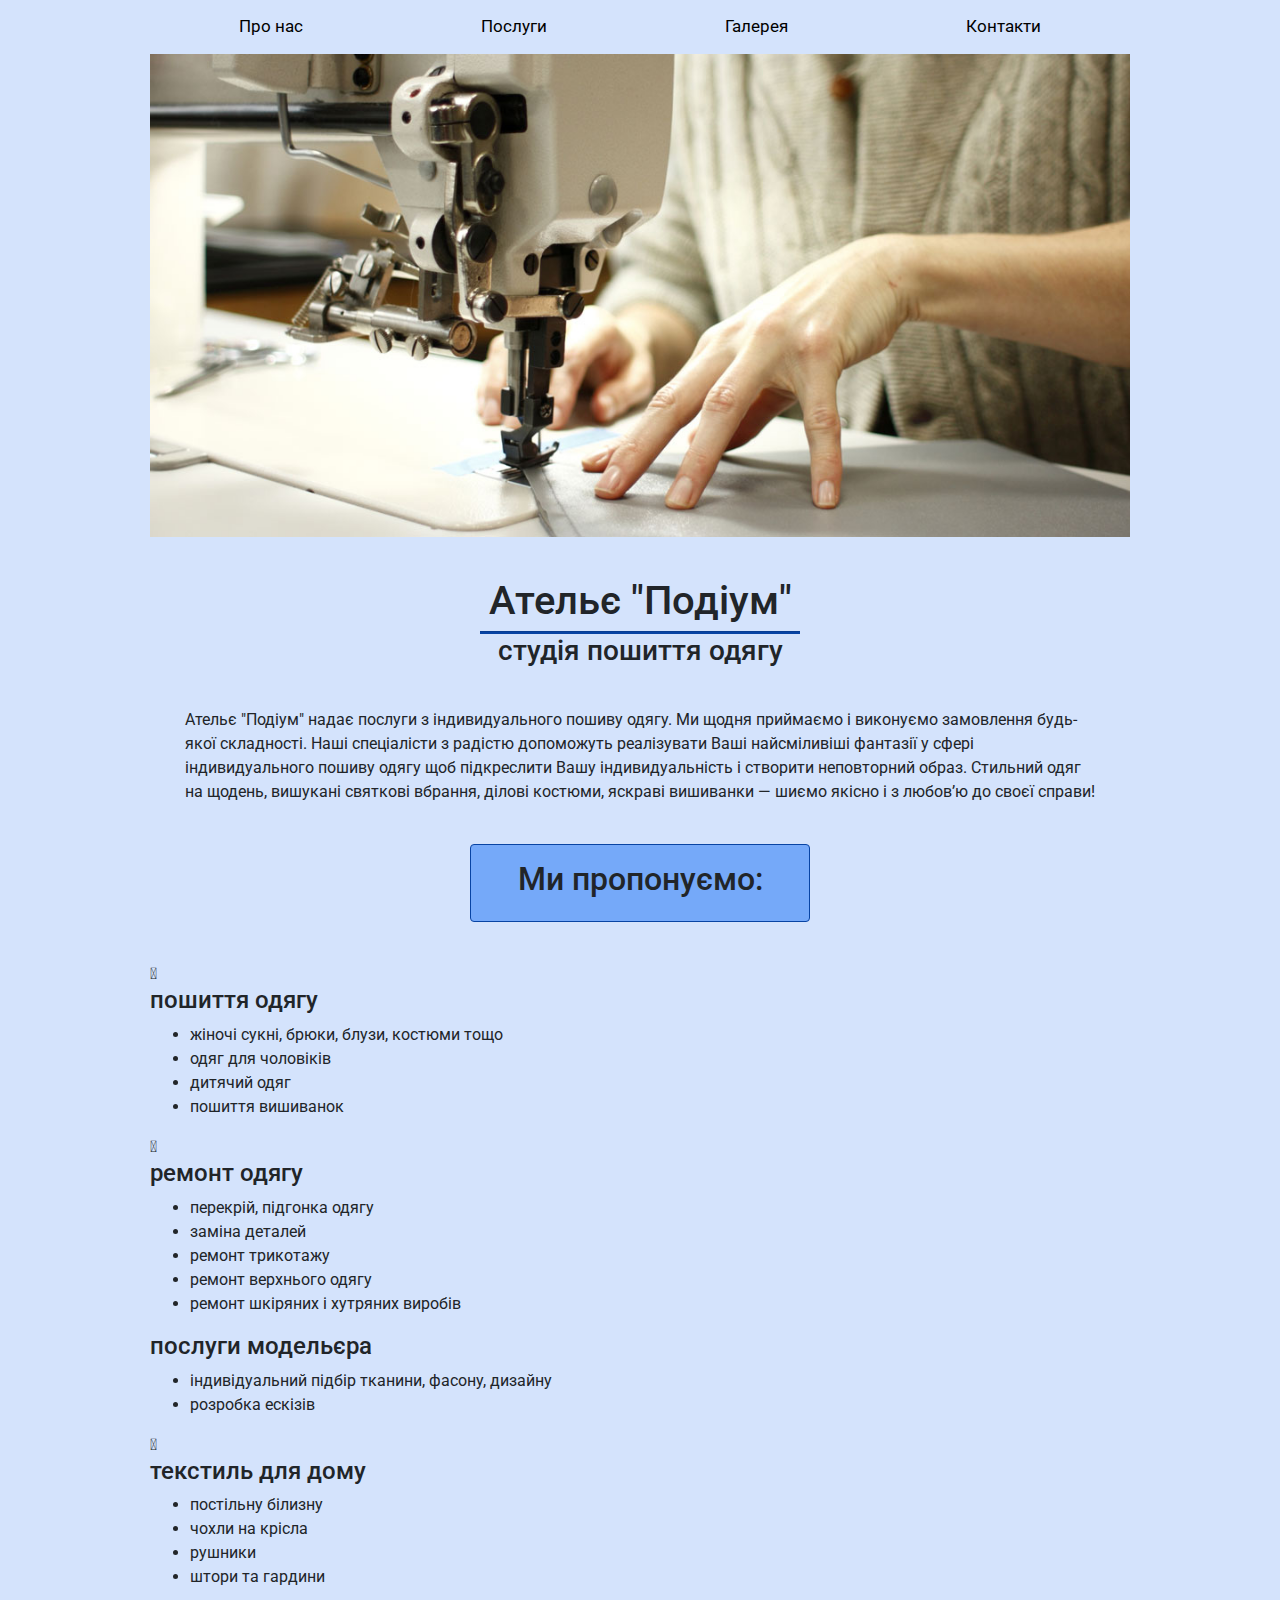
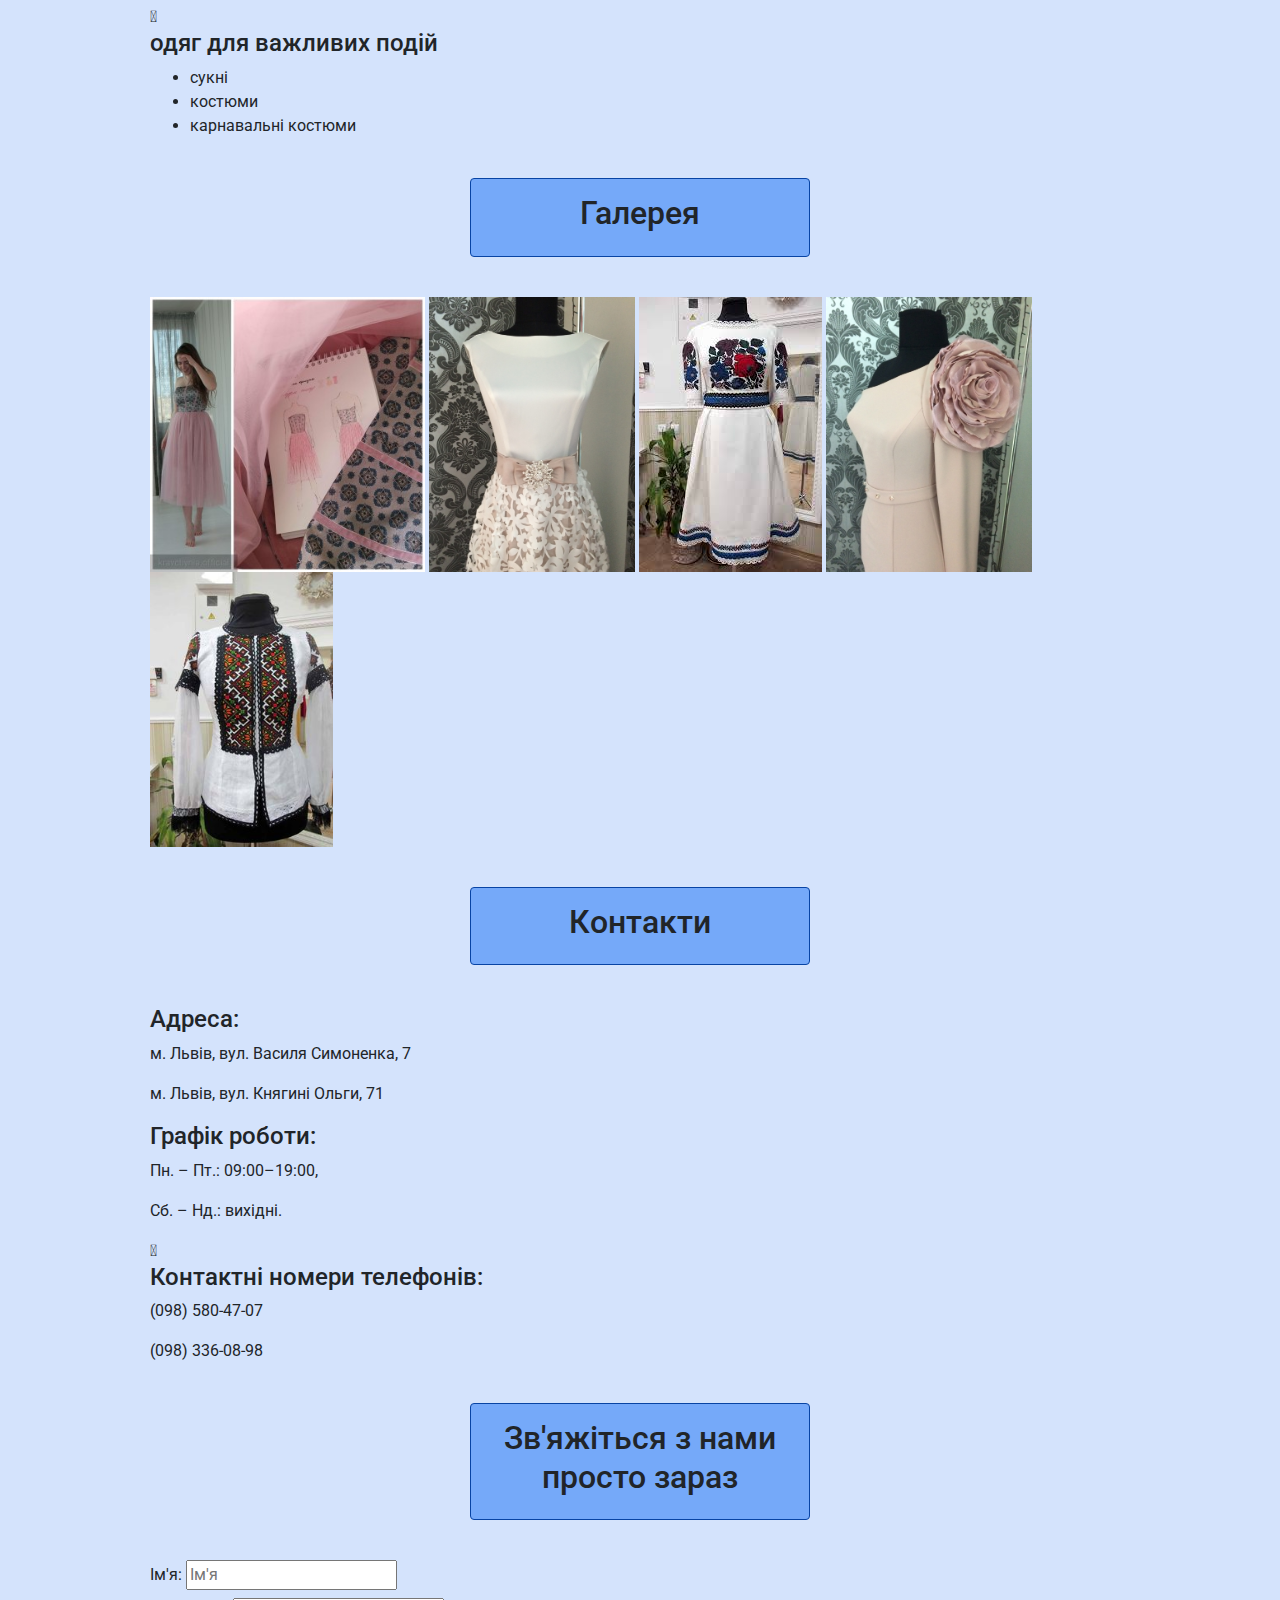
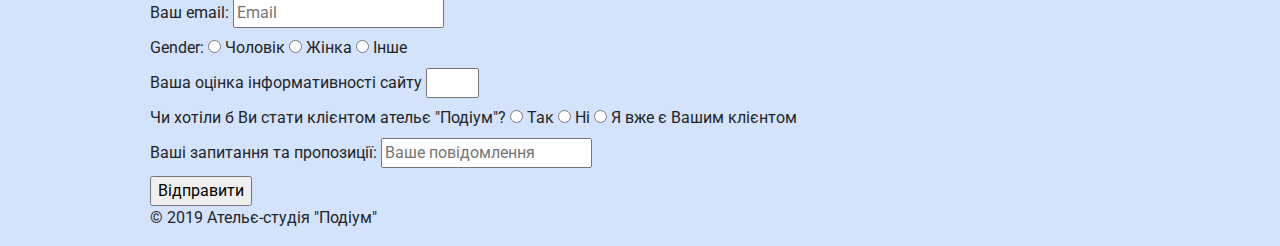
==== commit 6a7a12af: "all images uploaded" ====
--- a/index.html
+++ b/index.html
@@ -32,14 +32,16 @@
                 <h1>Ательє "Подіум"</h1>
                 <hr>
                 <h3>студія пошиття одягу</h3>
-                <p>Ательє "Подіум" надає послуги з індивидуального пошиву одягу. Ми щодня приймаємо і виконуємо замовлення будь-якої складності. Наші спеціалісти з радістю допоможуть реалізувати Ваші найсміливіші фантазії у сфері індивидуального пошиву одягу щоб підкреслити Вашу індивидуальність і створити неповторний образ. Стильний одяг на щодень, вишукані святкові вбрання, ділові костюми, яскраві вишиванки — шиємо якісно і з любов’ю до своєї справи!</p>
             </div>
             
+            <p class="main-text">Ательє "Подіум" надає послуги з індивидуального пошиву одягу. Ми щодня приймаємо і виконуємо замовлення будь-якої складності. Наші спеціалісти з радістю допоможуть реалізувати Ваші найсміливіші фантазії у сфері індивидуального пошиву одягу щоб підкреслити Вашу індивидуальність і створити неповторний образ. Стильний одяг на щодень, вишукані святкові вбрання, ділові костюми, яскраві вишиванки — шиємо якісно і з любов’ю до своєї справи!</p>
+
             <div id="services">
                 <div class="title-like-button">
                     <h2>Ми пропонуємо:</h2>
                 </div>
                 <section>
+                    <i class="fas fa-cut"></i>
                     <h4>пошиття одягу</h4>
                     <ul>
                         <li>жіночі сукні, брюки, блузи, костюми тощо</li>
@@ -49,6 +51,7 @@
                     </ul>
                 </section>
                 <section>
+                    <i class="fas fa-wrench"></i>
                     <h4>ремонт одягу</h4>
                     <ul>
                         <li>перекрій, підгонка одягу</li>
@@ -59,6 +62,7 @@
                     </ul>
                 </section>
                 <section>
+                    <i class="fas fa-hand-holding-heart"></i>
                     <h4>послуги модельєра</h4>
                     <ul>
                         <li>індивідуальний підбір тканини, фасону, дизайну</li>
@@ -66,6 +70,7 @@
                     </ul>
                 </section>
                 <section>
+                    <i class="fas fa-home"></i>
                     <h4>текстиль для дому</h4>
                     <ul>
                         <li>постільну білизну</li>
@@ -75,6 +80,7 @@
                     </ul>
                 </section>
                 <section>
+                    <i class="fas fa-camera"></i>
                     <h4>одяг для важливих подій</h4>
                     <ul>
                         <li>сукні</li>
@@ -91,6 +97,8 @@
                 <img src="img/dress1.jpg" alt="Рожева сукня та її ескіз">
                 <img src="img/dress2.jpg" alt="Молочна сукня з вирізною спідницею">
                 <img src="img/dress3.jpg" alt="Вишита сукня">
+                <img src="img/dress4.jpg" alt="Пудрова сукня з квіткою">
+                <img src="img/shirt.jpg" alt="Вишита сорочка">
             </div>
             
             <div id="contacts">
@@ -98,16 +106,19 @@
                     <h2>Контакти</h2>
                 </div>
                 <section>
+                    <i class="fas fa-map-marker-alt"></i>
                     <h4>Адреса:</h4>
                     <p>м. Львів, вул. Василя Симоненка, 7</p>
                     <p>м. Львів, вул. Княгині Ольги, 71</p>
                 </section>
                 <section>
+                    <i class="far fa-clock"></i>
                     <h4>Графік роботи:</h4>
                     <p>Пн. – Пт.: 09:00–19:00,</p>
                     <p>Сб. – Нд.: вихідні.</p>
                 </section>
                 <section>
+                    <i class="fas fa-phone"></i>
                     <h4>Контактні номери телефонів:</h4>
                     <p>(098) 580-47-07</p>
                     <p>(098) 336-08-98</p>
--- a/css/index.css
+++ b/css/index.css
@@ -71,10 +71,10 @@
 }
 
 #about-us {
-  text-align: center
+  text-align: center;
+  margin-top: 40px;
+  margin-bottom: 40px;
 }
-
-h1 {margin-top: 20px;}
 
 hr {
   margin-top: -2px;
@@ -84,9 +84,16 @@
   background-color: var(--my-darkBlue);
 }
 
+.main-text {
+  margin-inline-start: 35px;
+  margin-inline-end: 35px;
+}
+
 .title-like-button {
   display: block;
   margin: auto;
+  margin-top: 40px;
+  margin-bottom: 40px;
   width: 340px;
   background-color: var(--my-mediumBlue);
   border: 1px solid var(--my-darkBlue);
@@ -95,4 +102,8 @@
   text-align: center;
   text-decoration: none;
   font-size: 28px;
+}
+
+#gallery img {
+      height: 275px;
 }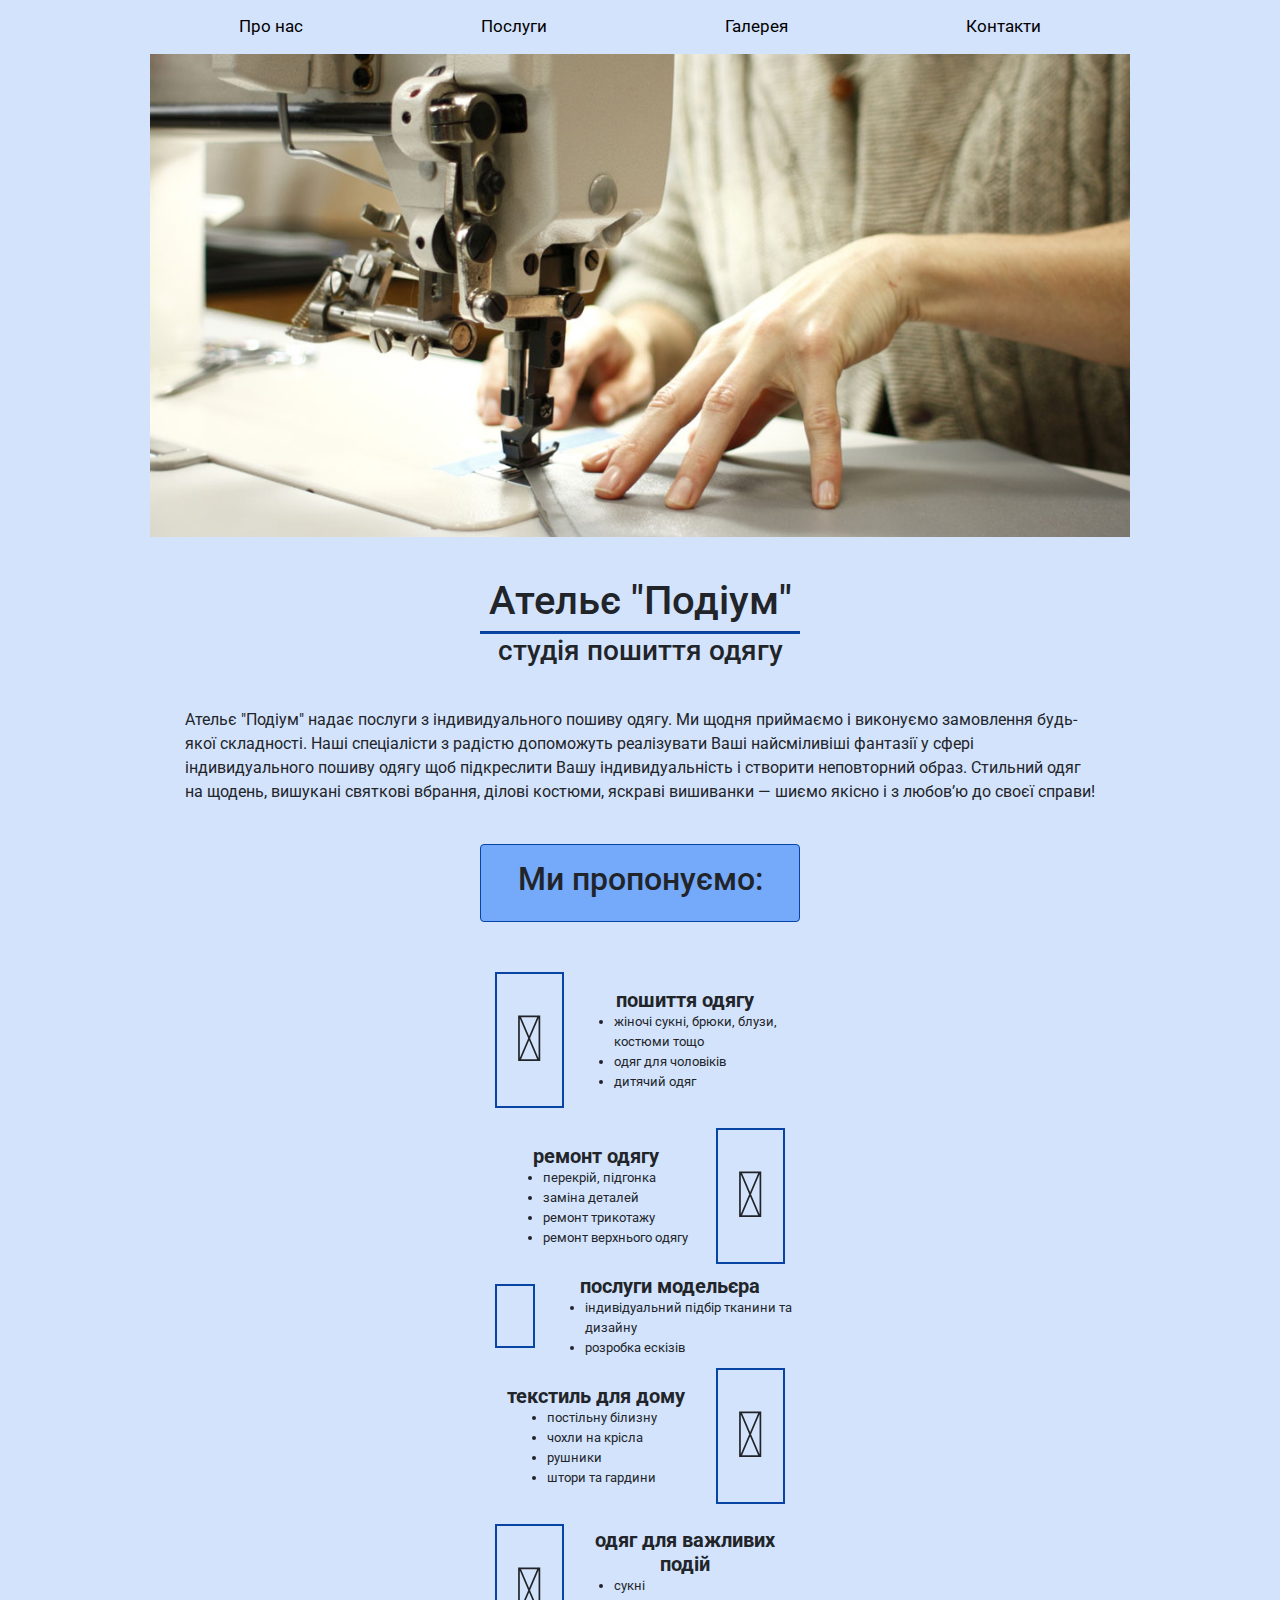
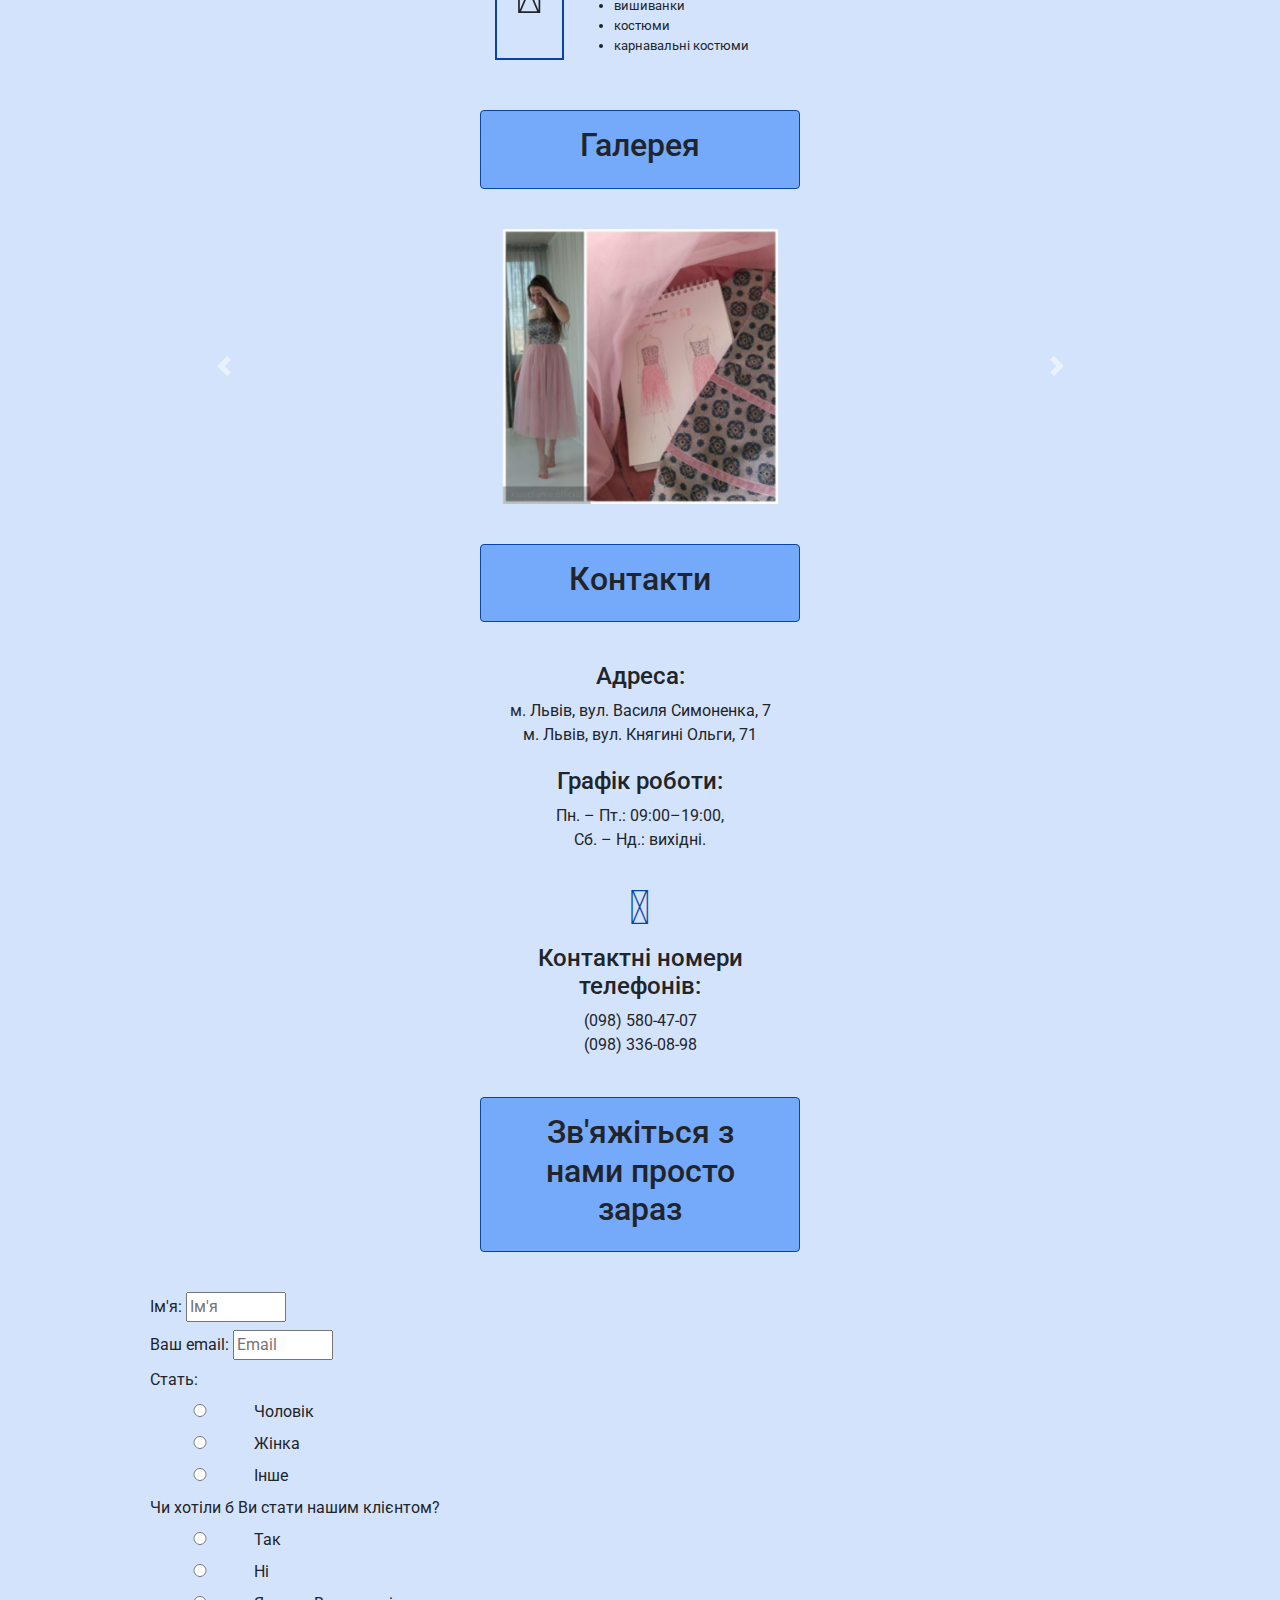
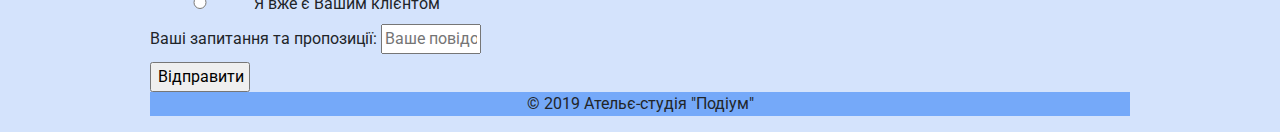
==== commit a0fa1855: "demo of mobile version" ====
--- a/index.html
+++ b/index.html
@@ -40,89 +40,124 @@
                 <div class="title-like-button">
                     <h2>Ми пропонуємо:</h2>
                 </div>
-                <section>
-                    <i class="fas fa-cut"></i>
-                    <h4>пошиття одягу</h4>
-                    <ul>
-                        <li>жіночі сукні, брюки, блузи, костюми тощо</li>
-                        <li>одяг для чоловіків</li>
-                        <li>дитячий одяг</li>
-                        <li>пошиття вишиванок</li>
-                    </ul>
-                </section>
-                <section>
-                    <i class="fas fa-wrench"></i>
-                    <h4>ремонт одягу</h4>
-                    <ul>
-                        <li>перекрій, підгонка одягу</li>
-                        <li>заміна деталей</li>
-                        <li>ремонт трикотажу</li>
-                        <li>ремонт верхнього одягу</li>
-                        <li>ремонт шкіряних і хутряних виробів</li>
-                    </ul>
-                </section>
-                <section>
-                    <i class="fas fa-hand-holding-heart"></i>
-                    <h4>послуги модельєра</h4>
-                    <ul>
-                        <li>індивідуальний підбір тканини, фасону, дизайну</li>
-                        <li>розробка ескізів</li>
-                    </ul>
-                </section>
-                <section>
-                    <i class="fas fa-home"></i>
-                    <h4>текстиль для дому</h4>
-                    <ul>
-                        <li>постільну білизну</li>
-                        <li>чохли на крісла</li>
-                        <li>рушники</li>
-                        <li>штори та гардини</li>
-                    </ul>
-                </section>
-                <section>
-                    <i class="fas fa-camera"></i>
-                    <h4>одяг для важливих подій</h4>
-                    <ul>
-                        <li>сукні</li>
-                        <li>костюми</li>
-                        <li>карнавальні костюми</li>
-                    </ul>
-                </section>
+                <div class="in-column">
+                    <section>
+                        <i class="fas fa-cut fa-4x"></i>
+                        <div>
+                            <h4>пошиття одягу</h4>
+                            <ul>
+                                <li>жіночі сукні, брюки, блузи, костюми тощо</li>
+                                <li>одяг для чоловіків</li>
+                                <li>дитячий одяг</li>
+                            </ul>
+                        </div>
+                    </section>
+                    <section>
+                        <div>
+                            <h4>ремонт одягу</h4>
+                            <ul>
+                                <li>перекрій, підгонка</li>
+                                <li>заміна деталей</li>
+                                <li>ремонт трикотажу</li>
+                                <li>ремонт верхнього одягу</li>
+                            </ul>
+                        </div>
+                        <i class="fas fa-wrench fa-4x"></i>
+                    </section>
+                    <section>
+                        <i class="fas fa-hand-holding-heart fa-4x"></i>
+                        <div>
+                            <h4>послуги модельєра</h4>
+                            <ul>
+                                <li>індивідуальний підбір тканини та дизайну</li>
+                                <li>розробка ескізів</li>
+                            </ul>
+                        </div>
+                    </section>
+                    <section>
+                        <div>
+                            <h4>текстиль для дому</h4>
+                            <ul>
+                                <li>постільну білизну</li>
+                                <li>чохли на крісла</li>
+                                <li>рушники</li>
+                                <li>штори та гардини</li>
+                            </ul>
+                        </div>
+                        <i class="fas fa-home fa-4x"></i>
+                    </section>
+                    <section>
+                        <i class="fas fa-camera fa-4x"></i>
+                        <div>
+                            <h4>одяг для важливих подій</h4>
+                            <ul>
+                                <li>сукні</li>
+                                <li>вишиванки</li>
+                                <li>костюми</li>
+                                <li>карнавальні костюми</li>
+                            </ul>
+                        </div>
+                    </section>
+                </div>
             </div>
             
             <div id="gallery">
                 <div class="title-like-button">
                     <h2>Галерея</h2>
                 </div>
-                <img src="img/dress1.jpg" alt="Рожева сукня та її ескіз">
-                <img src="img/dress2.jpg" alt="Молочна сукня з вирізною спідницею">
-                <img src="img/dress3.jpg" alt="Вишита сукня">
-                <img src="img/dress4.jpg" alt="Пудрова сукня з квіткою">
-                <img src="img/shirt.jpg" alt="Вишита сорочка">
+                <div id="carouselExampleControls" class="carousel slide" data-ride="carousel">
+                    <div class="carousel-inner">
+                        <div class="carousel-item active">
+                            <img src="img/dress1.jpg" class="d-block" alt="Рожева сукня та її ескіз">
+                        </div>
+                        <div class="carousel-item">
+                            <img src="img/dress2.jpg" class="d-block" alt="Молочна сукня з вирізною спідницею">
+                        </div>
+                        <div class="carousel-item">
+                            <img src="img/dress3.jpg" class="d-block" alt="Вишита сукня">
+                        </div>
+                        <div class="carousel-item">
+                            <img src="img/dress4.jpg" class="d-block" alt="Пудрова сукня з квіткою">
+                        </div>
+                        <div class="carousel-item">
+                            <img src="img/shirt.jpg" class="d-block" alt="Вишита сорочка">
+                        </div>
+                    </div>
+                    <a class="carousel-control-prev" href="#carouselExampleControls" role="button" data-slide="prev">
+                        <span class="carousel-control-prev-icon" aria-hidden="true"></span>
+                        <span class="sr-only">Previous</span>
+                    </a>
+                    <a class="carousel-control-next" href="#carouselExampleControls" role="button" data-slide="next">
+                        <span class="carousel-control-next-icon" aria-hidden="true"></span>
+                        <span class="sr-only">Next</span>
+                    </a>
+                </div>
             </div>
             
             <div id="contacts">
                 <div class="title-like-button">
                     <h2>Контакти</h2>
                 </div>
-                <section>
-                    <i class="fas fa-map-marker-alt"></i>
-                    <h4>Адреса:</h4>
-                    <p>м. Львів, вул. Василя Симоненка, 7</p>
-                    <p>м. Львів, вул. Княгині Ольги, 71</p>
-                </section>
-                <section>
-                    <i class="far fa-clock"></i>
-                    <h4>Графік роботи:</h4>
-                    <p>Пн. – Пт.: 09:00–19:00,</p>
-                    <p>Сб. – Нд.: вихідні.</p>
-                </section>
-                <section>
-                    <i class="fas fa-phone"></i>
-                    <h4>Контактні номери телефонів:</h4>
-                    <p>(098) 580-47-07</p>
-                    <p>(098) 336-08-98</p>
-                </section>
+                <div>
+                    <section>
+                        <i class="fas fa-map-marker-alt fa-3x"></i>
+                        <h4>Адреса:</h4>
+                        <p>м. Львів, вул. Василя Симоненка, 7</p>
+                        <p>м. Львів, вул. Княгині Ольги, 71</p>
+                    </section>
+                    <section>
+                        <i class="far fa-clock fa-3x"></i>
+                        <h4>Графік роботи:</h4>
+                        <p>Пн. – Пт.: 09:00–19:00,</p>
+                        <p>Сб. – Нд.: вихідні.</p>
+                    </section>
+                    <section>
+                        <i class="fas fa-phone fa-3x"></i>
+                        <h4>Контактні номери телефонів:</h4>
+                        <p>(098) 580-47-07</p>
+                        <p>(098) 336-08-98</p>
+                    </section>
+                </div>
             </div>
             
             <div>
@@ -134,13 +169,11 @@
                         Ім'я: <input type="text" placeholder="Ім'я"
                           name="клієнт-ім'я" required>
                     </label>
-                    <br>
                     <label>
                         Ваш email: <input type="email" placeholder="Email"
                           name="клієнт-email" required>
                     </label>
-                    <br>
-                    <label>Gender:</label>
+                    <label>Стать:</label>
                     <label>
                         <input type="radio" name="стать" value="чол"> Чоловік 
                     </label>
@@ -150,13 +183,7 @@
                     <label>
                         <input type="radio" name="стать" value="ін"> Інше 
                     </label>
-                    <br>
-                    <label>
-                        Ваша оцінка інформативності сайту 
-                        <input type="number" name="оцінка" min="1" max="5"> 
-                    </label>
-                    <br>
-                    <label>Чи хотіли б Ви стати клієнтом ательє "Подіум"?</label>
+                    <label>Чи хотіли б Ви стати нашим клієнтом?</label>
                     <label>
                         <input type="radio" name="бажання" value="так"> Так 
                     </label>
@@ -166,12 +193,10 @@
                     <label>
                         <input type="radio" name="бажання" value="вже"> Я вже є Вашим клієнтом
                     </label>
-                    <br>
                     <label>
                         Ваші запитання та пропозиції: <input type="text" placeholder="Ваше повідомлення"
                          name="повідомлення" required>
                     </label>
-                    <br>
                     <input type="submit" value="Відправити">
                 </form>    
             </div>
--- a/css/index.css
+++ b/css/index.css
@@ -11,6 +11,8 @@
   min-width: 320px;
   margin: auto;
   font-family: 'Roboto', sans-serif;
+  justify-content: center;
+  align-content: center;
 }
 
 .topnav {
@@ -42,9 +44,6 @@
     display: block;
     color: var(--my-darkBlue);
   }
-}
-
-@media screen and (max-width: 600px) {
   .topnav.responsive {position: relative;}
   .topnav.responsive a.icon {
     position: absolute;
@@ -94,7 +93,7 @@
   margin: auto;
   margin-top: 40px;
   margin-bottom: 40px;
-  width: 340px;
+  width: 320px;
   background-color: var(--my-mediumBlue);
   border: 1px solid var(--my-darkBlue);
   border-radius: 4px;
@@ -104,6 +103,71 @@
   font-size: 28px;
 }
 
+#services i {
+  border: 2px solid var(--my-darkBlue);
+  padding: 18px;
+  margin: 10px;
+}
+
+#services ul {
+  font-size: smaller;
+  margin-bottom: 0;
+}
+
+#services h4 {
+  margin-bottom: 0;
+  font-size: 1.25rem;
+  text-align: center;
+  font-weight: bold;
+}
+
+#services section div {
+  display: flex;
+  flex-direction: column;
+  margin: auto;
+}
+
+#services section {
+  display: flex;
+  flex-direction: row;
+  width: 310px;
+  margin: auto;
+}
+
 #gallery img {
-      height: 275px;
+  height: 275px;
+  margin: auto;
+}
+
+#contacts i {
+  color: var(--my-darkBlue);
+  margin: auto;
+}
+
+#contacts p {
+  margin-bottom: 0;
+}
+
+#contacts section {
+  display: flex;
+  flex-direction: column;
+  margin: auto;
+  text-align: center;
+  margin-bottom: 20px;
+  width: 300px;
+}
+
+form {
+  display: flex;
+  flex-direction: column;
+  margin: auto;
+}
+
+input {
+  width: 100px;
+}
+
+footer {
+  background-color: var(--my-mediumBlue);
+  text-align: center;
 }